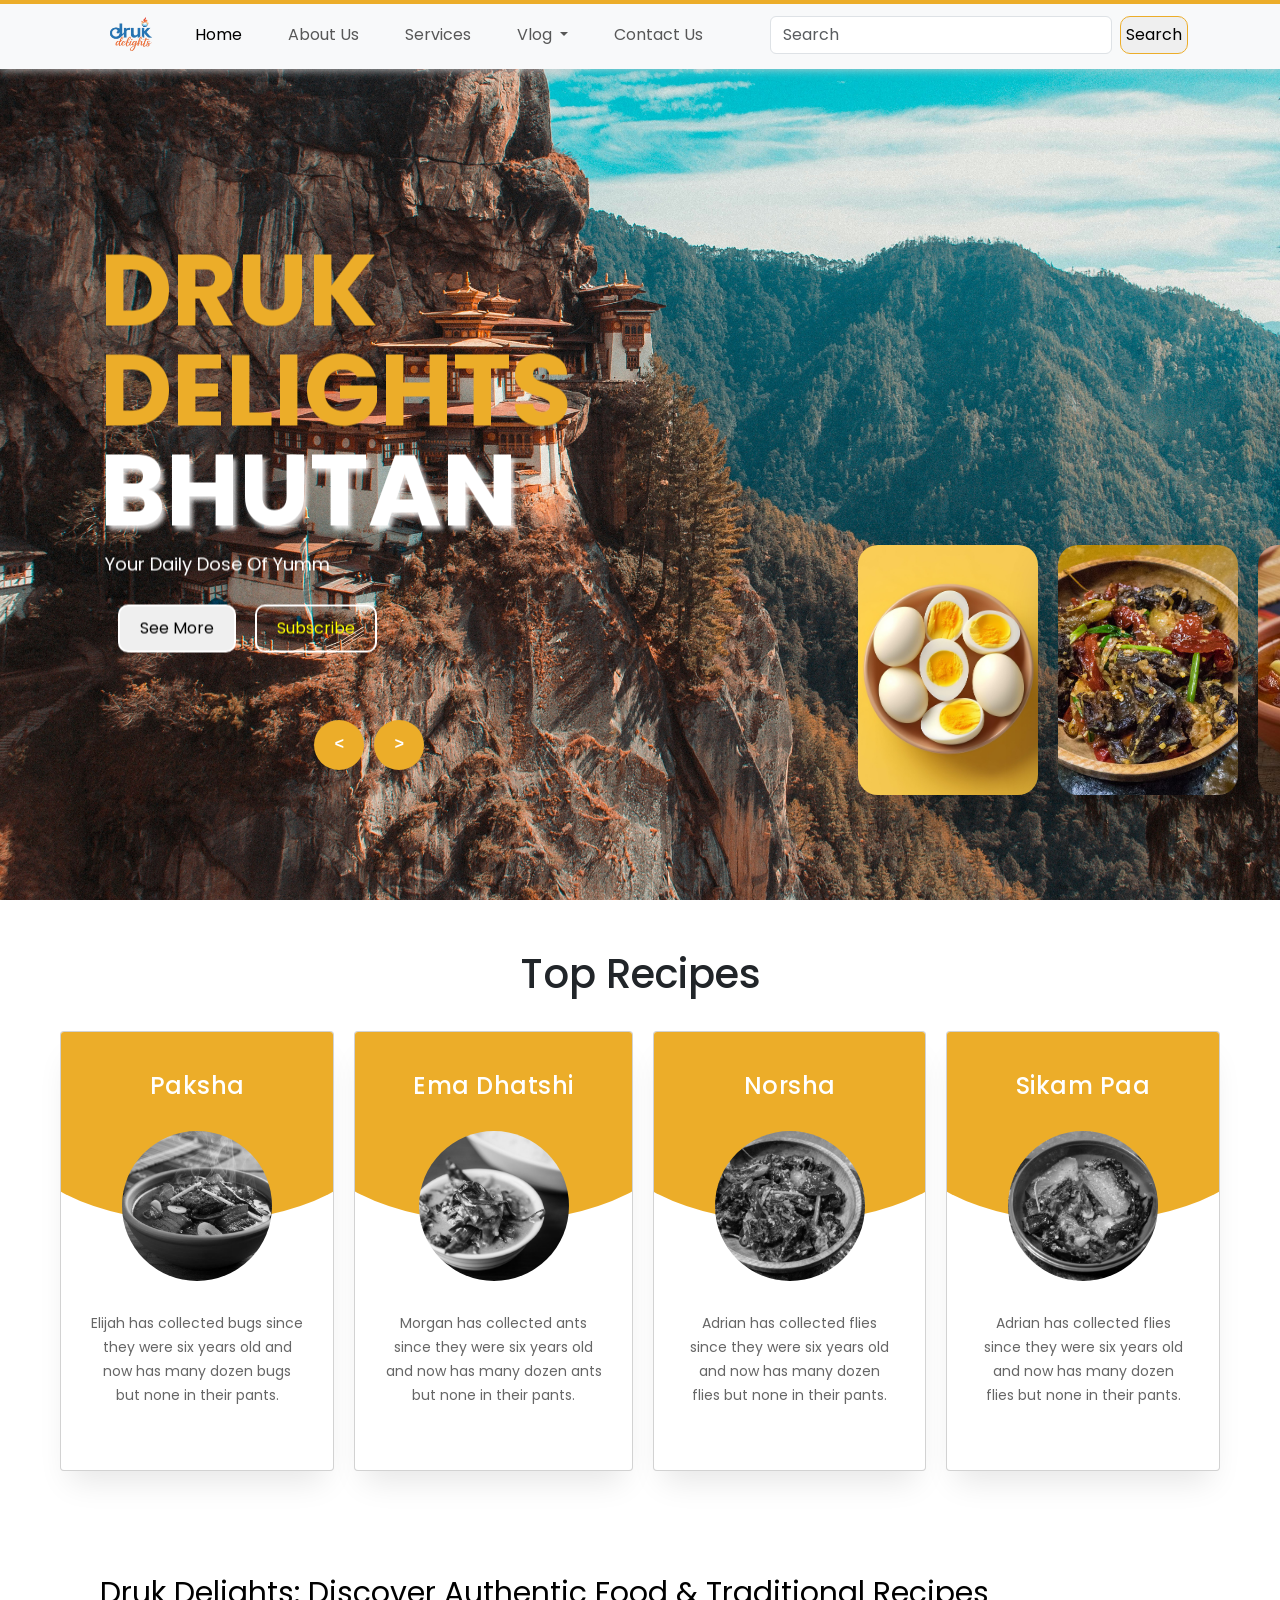
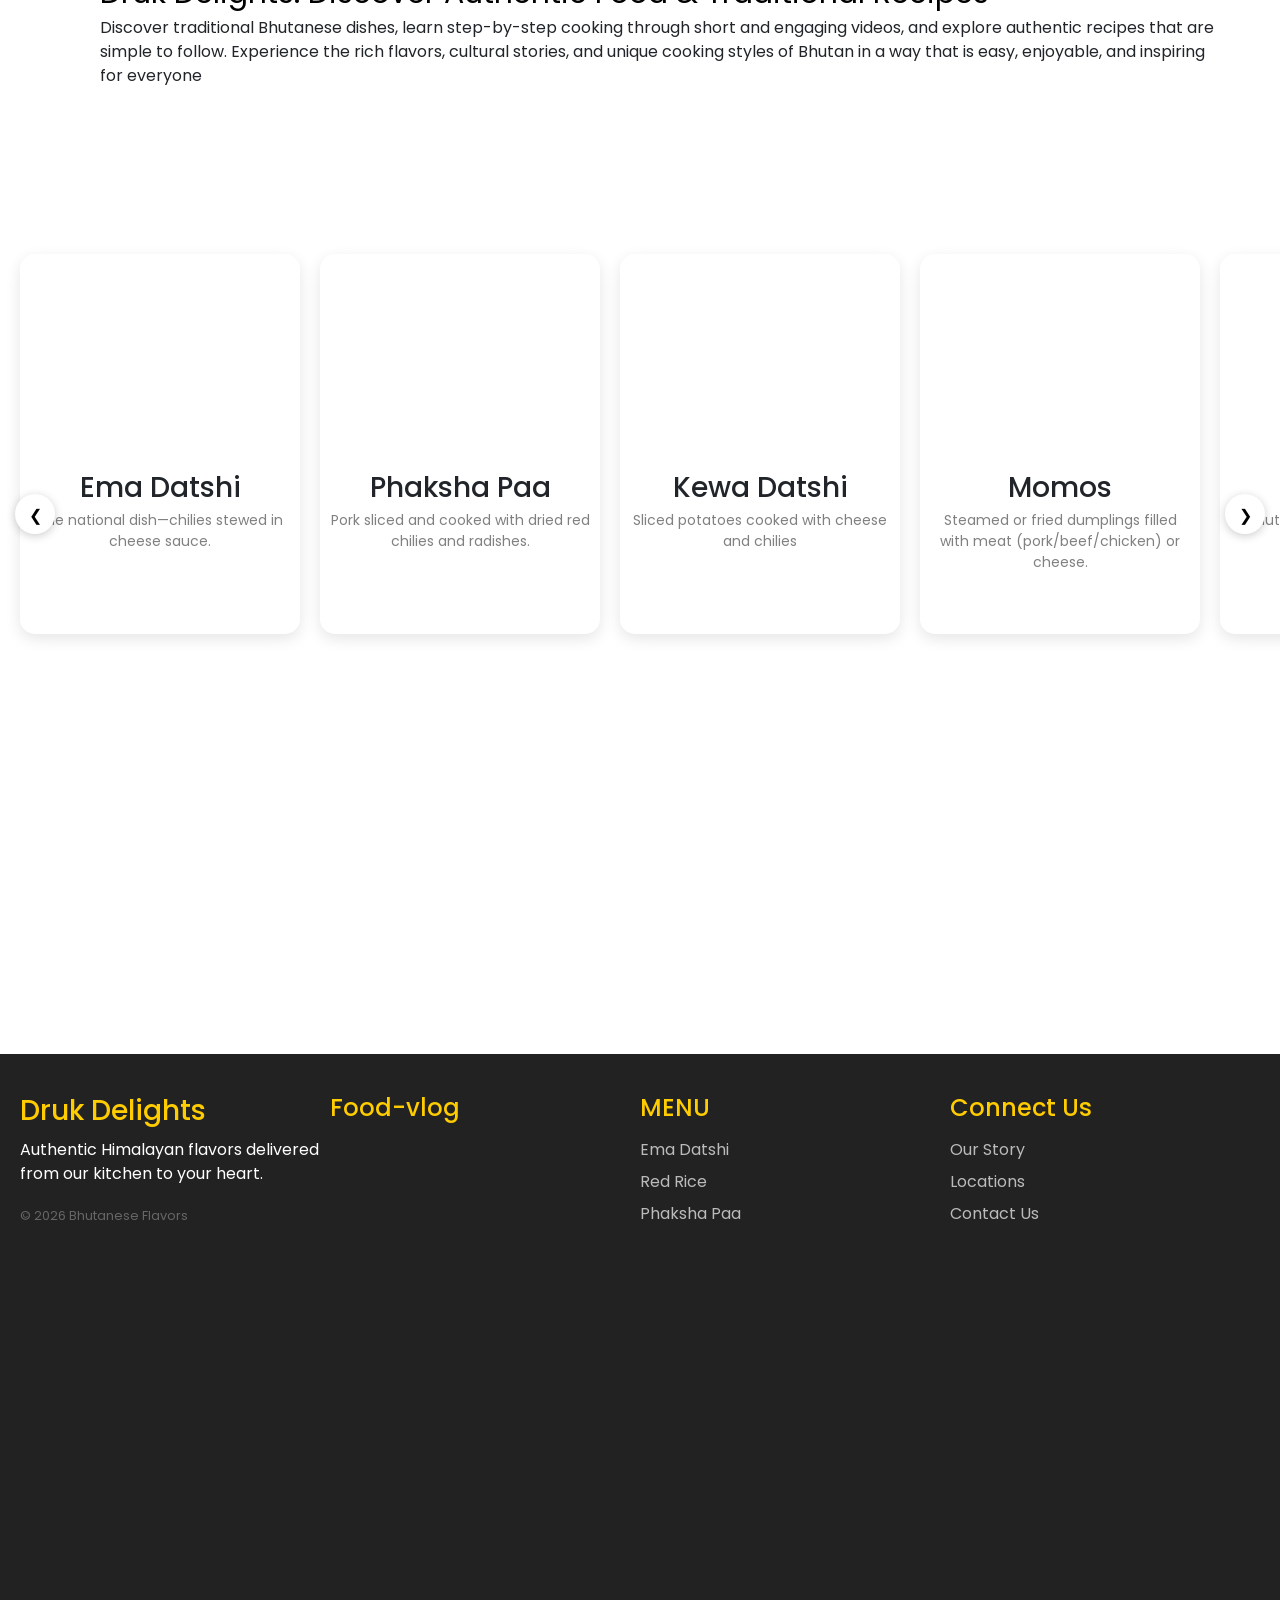
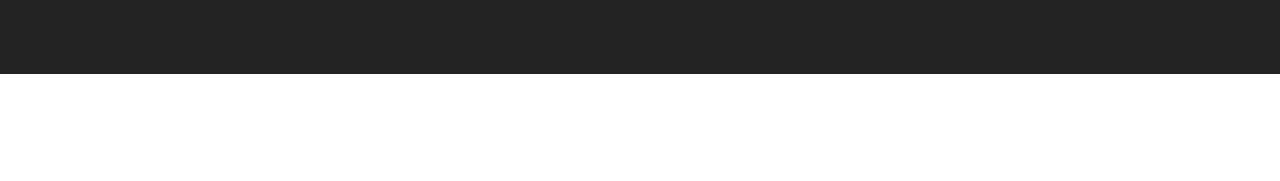
==== index.html @ 9120eb7c "Added required files to the project" ====
<!DOCTYPE html>
<html lang="en">
<head>
    <meta charset="UTF-8">
    <meta name="viewport" content="width=device-width, initial-scale=1.0">
    <title>Druk Delights</title>
    <!-- Fav icon -->
     <link rel="icon" type="image/x-icon" href="img/group_4_logo.png">
     <!-- Bootstraps -->
      <link href="https://cdn.jsdelivr.net/npm/bootstrap@5.3.2/dist/css/bootstrap.min.css" rel="stylesheet" integrity="sha384-T3c6CoIi6uLrA9TneNEoa7RxnatzjcDSCmG1MXxSR1GAsXEV/Dwwykc2MPK8M2HN" crossorigin="anonymous">
     
    <!-- css link -->
    <link rel="stylesheet" href="CSS/style.css">


</head>
<body>
    <!-- header -->
     <div class="top-line"></div>
    <nav class="navbar navbar-expand-lg bg-body-tertiary" style="position: fixed; z-index: 1000; width: 100%; box-shadow: 0 0 10px lightgray; padding-left: 80px; padding-right: 80px;">
        <div class="container-fluid">
             <img src="img/group_4_logo.png" alt="Logo" style="width: 80px;">
            <button class="navbar-toggler" type="button" data-bs-toggle="collapse" data-bs-target="#navbarSupportedContent" aria-controls="navbarSupportedContent" aria-expanded="false" aria-label="Toggle navigation">
            <span class="navbar-toggler-icon"></span>
            </button>
            <div class="collapse navbar-collapse" id="navbarSupportedContent">
            <ul class="navbar-nav me-auto mb-2 mb-lg-0">
                <li class="nav-item">
                <a class="nav-link active" aria-current="page" href="#" class="active">Home</a>
                </li>
                <li class="nav-item">
                <a class="nav-link" href="about.html">About Us</a>
                </li>
                <li class="nav-item">
                <a class="nav-link" href="services.html" class="active">Services</a>
                </li>
                <li class="nav-item dropdown">
                <a class="nav-link dropdown-toggle" href="#" role="button" data-bs-toggle="dropdown" aria-expanded="false">
                    Vlog
                </a>
                <ul class="dropdown-menu">
                    <li><a class="dropdown-item" href="vlog.html">Vlog</a></li>
                    <li><a class="dropdown-item" href="content.html">Contents</a></li>
                    <li><hr class="dropdown-divider"></li>
                    <li><a class="dropdown-item" href="game.html">Games</a></li>
                </ul>
                </li>
                <li class="nav-item">
                <a class="nav-link" href="contact.html" class="active">Contact Us</a>
                </li>
                <!-- <li class="nav-item">
                <a class="nav-link disabled" aria-disabled="true">Disabled</a>
                </li> -->
            </ul>
            <form class="d-flex" role="search">
                <input class="form-control me-2" type="search" placeholder="Search" aria-label="Search"/>
                <button type="submit">Search</button>
            </form>
            </div>
        </div>
    </nav>
    <!-- header -->


    
    <!-- Hero section -->
    <div class="carousel" style="position: relative; overflow: hidden;">

        <div class="list">

            <div class="item" style="background-image: url(img/Ema_Dhatshi.jpg);">
                <div class="content">
                    <div class="title">Druk Delights</div>
                    <div class="name">Ema Dhatshi</div>
                    <div class="des">Lorem ipsum dolor sit amet consectetur, adipisicing elit. Officiis culpa similique consequuntur, reprehenderit dicta repudiandae.</div>
                    <div class="btn">
                        <button>See More</button>
                        <button>Subscribe</button>
                    </div>
                </div>
            </div>

            <div class="item" style="background-image: url(img/Bhutan.jpg);">
                
                <div class="content">
                    <div class="title">Druk Delights</div>
                    <div class="name">Bhutan</div>
                    <div class="des">Your Daily Dose Of Yumm</div>
                    <div class="btn">
                        <button>See More</button>
                        <button>Subscribe</button>
                    </div>
                </div>

            </div>

            <div class="item" style="background-image: url(img/egg.jpg);">

                <div class="content">
                    <div class="title">Druk Delights</div>
                    <div class="name">Egg</div>
                    <div class="des">Lorem ipsum dolor sit amet consectetur, adipisicing elit. Officiis culpa similique consequuntur, reprehenderit dicta repudiandae.</div>
                    <div class="btn">
                        <button>See More</button>
                        <button>Subscribe</button>
                    </div>
                </div>

            </div>

            <div class="item" style="background-image: url(img/Norsha.jpg);">
                
                <div class="content">
                    <div class="title">Druk Delights</div>
                    <div class="name">Norsha</div>
                    <div class="des">Lorem ipsum dolor sit amet consectetur, adipisicing elit. Officiis culpa similique consequuntur, reprehenderit dicta repudiandae.</div>
                    <div class="btn">
                        <button>See More</button>
                        <button>Subscribe</button>
                    </div>
                </div>

            </div>

            <div class="item" style="background-image: url(img/Phaksha.jpg);">
                
                <div class="content">
                    <div class="title">Druk Delights</div>
                    <div class="name">Phaksha</div>
                    <div class="des">Lorem ipsum dolor sit amet consectetur, adipisicing elit. Officiis culpa similique consequuntur, reprehenderit dicta repudiandae.</div>
                    <div class="btn">
                        <button>See More</button>
                        <button>Subscribe</button>
                    </div>
                </div>

            </div>

            <div class="item" style="background-image: url(img/sikam.jpg);">
                
                <div class="content">
                    <div class="title">Druk Delights</div>
                    <div class="name">Sikam Paa</div>
                    <div class="des">Lorem ipsum dolor sit amet consectetur, adipisicing elit. Officiis culpa similique consequuntur, reprehenderit dicta repudiandae.</div>
                    <div class="btn">
                        <button>See More</button>
                        <button>Subscribe</button>
                    </div>
                </div>

            </div>

        </div>

        <!--next prev button-->
        <div class="arrows">
            <button class="prev"><</button>
            <button class="next">></button>
        </div>


        <!-- time running -->
        <div class="timeRunning"></div>

    </div>

    <!-- Top recipes -->
    <div class="homeBelowHeroSec">
        <h1 style="padding-bottom: 25px ;">Top Recipes</h1>

        <div class="cards">

        <div class="card" data-aos="fade-right" data-aos-duration="1200" data-aos-easing="ease-in-out">
            <article>
            <h2>Paksha</h2>
            <div class="pic"><img src="img/Phaksha.jpg"></div>

            <div class="desc">Elijah has collected bugs since they were six years old and now has many dozen bugs but none in their pants.</div>

            </article>
            <div class="actions">
            

            </div>
        </div>
        <div class="card" data-aos="fade-right" data-aos-duration="1200" data-aos-easing="ease-in-out">
            <article>
            <h2>Ema Dhatshi</h2>
            <div class="pic"><img src="img/Ema_Dhatshi.jpg"></div>

            <div class="desc">Morgan has collected ants since they were six years old and now has many dozen ants but none in their pants.</div>

            </article>
            <div class="actions">
            

            </div>
        </div>
        <div class="card" data-aos="fade-left" data-aos-duration="1200" data-aos-easing="ease-in-out">
            <article>
            <h2>Norsha</h2>
            <div class="pic"><img src="img/Norsha.jpg"></div>

            <div class="desc">Adrian has collected flies since they were six years old and now has many dozen flies but none in their pants.</div>

            </article>
            <div class="actions">
            
            

            </div>
        </div>
        <div class="card" data-aos="fade-left" data-aos-duration="1200" data-aos-easing="ease-in-out">
            <article>
            <h2>Sikam Paa</h2>
            <div class="pic"><img src="img/sikam.jpg"></div>

            <div class="desc">Adrian has collected flies since they were six years old and now has many dozen flies but none in their pants.</div>

            </article>
            <div class="actions">
            

            </div>
        </div>
        </div>  
    </div>
    <!-- top recipes end -->

    <div class="mainContainer">
            <div class="imageContainer">
                <img src="https://i.pinimg.com/736x/d6/49/fa/d649fa08ce1b68d3773ffd2be5f847e6.jpg" alt="">
            </div>
            <div class="textContainer">
                <a href="content.html">Druk Delights: Discover Authentic Food & Traditional Recipes</a>
                <p>Discover traditional Bhutanese dishes, learn step-by-step cooking through short and engaging videos, and explore authentic recipes that are simple to follow. Experience the rich flavors, cultural stories, and unique cooking styles of Bhutan in a way that is easy, enjoyable, and inspiring for everyone</p>
            </div>
    </div>


    <section class="recipe-section">
        <!-- <h2 class="section-title">Watch Bhutanese Recipes</h2> -->
        <div class="carousel-container">
            <button class="nav left" onclick="slideLeft()">❮</button>
            <div class="carousel" id="carousel">

                <!-- CARD 1 -->
                <div class="cardForcara">
                    <video src="vid/Ema Datshi.mp4" muted loop></video>
                    <h3>Ema Datshi</h3>
                    <p>The national dish—chilies stewed in cheese sauce.</p>
                </div>

                <!-- CARD 2 -->
                <div class="cardForcara">
                    <video src="vid/Phaksha Paa2.mp4" muted loop></video>
                    <h3>Phaksha Paa</h3>
                    <p>Pork sliced and cooked with dried red chilies and radishes.</p>
                </div>

                <!-- CARD 3 -->
                <div class="cardForcara">
                    <video src="vid/Kewa Datshi2.mp4" muted loop></video>
                    <h3>Kewa Datshi</h3>
                    <p>Sliced potatoes cooked with cheese and chilies</p>
                </div>

                <!-- CARD 4 -->
                <div class="cardForcara">
                    <video src="vid/Momo2.mp4" muted loop></video>
                    <h3>Momos</h3>
                    <p>Steamed or fried dumplings filled with meat (pork/beef/chicken) or cheese.</p>
                </div>


                <!-- CARD 5 -->
                <div class="cardForcara">
                    <video src="vid/Red Rice.mp4" muted loop></video>
                    <h3>Red Rice</h3>
                    <p>A nutty-flavored, highly nutritious staple rice.</p>
                </div>

                <!-- CARD 6 -->
                <div class="cardForcara">
                    <video src="vid/Honesty.mp4" muted loop></video>
                    <h3>Hoentay</h3>
                    <p>Buckwheat dumplings from Haa Valley filled with turnip greens, spinach, and cheese.
</p>
                </div>

                <!-- CARD 7 -->
                <div class="cardForcara">
                    <video src="vid/Shakam Paa  Datshi.mp4" muted loop></video>
                    <h3>Shakam Paa/Datshi</h3>
                    <p>Dried beef cooked with chilies or with cheese.</p>
                </div>

                <!-- CARDS 8 -->
                <div class="cardForcara">
                    <video src="vid/Sikam Paa2.mp4" muted loop></video>
                    <h3>Sikam Paa</h3>
                    <p> Sun-dried, fatty pork belly cooked with dried chilies</p>
                </div>

                <!-- CARD 9 -->
                <div class="cardForcara">
                    <video src="vid/Ezay.mp4" muted loop></video>
                    <h3>Ezay</h3>
                    <p>A fiery condiment/salad made of chili, onions, and cheese.</p>
                </div>

                <!-- CARD 10 -->
                <div class="cardForcara">
                    <video src="vid/Jaju Soup.mp4" muted loop></video>
                    <h3>Jaju Soup</h3>
                    <p> A traditional, creamy milk-and-butter soup with leafy greens like spinach.
</p>
                </div>

                <!-- CARD 11 -->
                <div class="cardForcara">
                    <video src="vid/Thuep.mp4" muted loop></video>
                    <h3>Thuep</h3>
                    <p>A hearty porridge made of rice or flat noodles, traditionally with beef.</p>
                </div>

                <!-- CARDS 12 -->
                <div class="cardForcara">
                    <video src="vid/Suja.mp4" muted loop></video>
                    <h3>Suja</h3>
                    <p>  Butter tea, a traditional, salty drink served with meals.</p>
                </div>



            </div>
            <button class="nav right" onclick="slideRight()">❯</button>
        </div>
    </section>

    <!--footer -->
    <footer class="footer">
  <div class="footer-container">
    
    <div class="footer-col">
      <h3 class="footer-logo">Druk Delights</h3>
      <p>Authentic Himalayan flavors delivered from our kitchen to your heart.</p>
      <p class="copyright">© 2026 Bhutanese Flavors</p>
    </div>


    <div class="footer-col">
      <h4>Food-vlog</h4>
      <ul>
      <video></video>
      </ul>
    </div>  

    <div class="footer-col">
      <h4>MENU</h4>
      <ul>
        <li><a href="#">Ema Datshi</a></li>
        <li><a href="#">Red Rice</a></li>
        <li><a href="#">Phaksha Paa</a></li>
      </ul>
    </div>
    
    <div class="footer-col">
      <h4>Connect Us</h4>
      <ul>
        <li><a href="#">Our Story</a></li>
        <li><a href="#">Locations</a></li>
        <li><a href="#">Contact Us</a></li>
      </ul>
    </div>
    <iframe src="https://www.google.com/maps/embed?pb=!1m18!1m12!1m3!1d3546.844193877005!2d91.51233037523693!3d27.25541547644456!2m3!1f0!2f0!3f0!3m2!1i1024!2i768!4f13.1!3m3!1m2!1s0x375c0b58198471bf%3A0x476c279e0beaddf6!2z4L2h4L284L2T4LyL4L2V4L204L2C4LyL4L2j4LyL4L2T4L2E4LyL4L2g4L2B4L284L2R4LyL4L2C4L2T4L2Y4LyL4L2C4L6y4L204LyL4L2Q4L2E4LyL4LyNIFlvbnBodWxhIERvbWVzdGljIEFpcnBvcnQ!5e0!3m2!1sen!2sbt!4v1773482329534!5m2!1sen!2sbt" width="600" height="450" style="border:0;" allowfullscreen="" loading="lazy" referrerpolicy="no-referrer-when-downgrade"></iframe>
  </div>
  
</footer>



    <!-- End of vid container -->
    <!-- Bootstraps -->
     <script src="https://cdn.jsdelivr.net/npm/bootstrap@5.3.8/dist/js/bootstrap.bundle.min.js" integrity="sha384-FKyoEForCGlyvwx9Hj09JcYn3nv7wiPVlz7YYwJrWVcXK/BmnVDxM+D2scQbITxI" crossorigin="anonymous"></script>

     <!-- js link -->
    <script src="JS/app.js"></script>
</body>
</html>
---- CSS/style.css ----
@import url('https://fonts.googleapis.com/css2?family=Poppins:ital,wght@0,100;0,200;0,300;0,400;0,500;0,600;0,700;0,800;0,900;1,100;1,200;1,300;1,400;1,500;1,600;1,700;1,800;1,900&display=swap');
@import url("https://fonts.googleapis.com/css2?family=Poppins:wght@300;400;500;600;700&display=swap");

html {
    scroll-behavior: smooth;
}
*{
    margin: 0;
    padding: 0;
    box-sizing: border-box;
    font-family: 'Poppins', sans-serif;
}
/* top line */
.top-line {
  height: 5px;
  position: fixed;
  top: 0;
  border-radius: 100px;
  z-index: 2000;
  background: linear-gradient(to right, #ecad29, red);
  width: 100%;
  scale: 0 1;
  animation: top-line linear;
  animation-timeline: scroll();
  transform-origin: left;
}

@keyframes top-line {
  to {
    scale: 1 1;
  }
}
.container-fluid {
    width: 100%;
}
/* top line */


/* header */

.collapse ul.navbar-nav li {
    margin: 0 15px;
}
.collapse ul.navbar-nav li:hover {
    border-bottom: 3px solid #ecad29;
}
.d-flex button {
    border: 1px solid #ecad29;
    padding: 5px;
    border-radius: 10px;
}
.d-flex button:hover {
    color: white;
    background: #ecad29;
}
/* header */

/* carousel */

.carousel{
    width: 100%;
    height: 100vh;
    /* margin-top: -50 px; */
    overflow: hidden;
    position: relative;
}

.carousel .list .item{
    width: 180px;
    height: 250px;
    position: absolute;
    top: 80%;
    transform: translateY(-70%);
    left: 70%;
    border-radius: 20px;
    box-shadow: 0 25px 50px rgba(0, 0, 0, 0.3);
    background-position: 50% 50%;
    background-size: cover;
    z-index: 100;
    transition: 1s;
}

.carousel .list .item:nth-child(1),
.carousel .list .item:nth-child(2){
    top: 0;
    left: 0;
    transform: translate(0, 0);
    border-radius: 0;
    width: 100%;
    height: 100%;
}

.carousel .list .item:nth-child(3){
    left: 67%;
}

.carousel .list .item:nth-child(4){
    left: calc(67% + 200px);
}

.carousel .list .item:nth-child(5){
    left: calc(67% + 400px);
}

.carousel .list .item:nth-child(6){
    left: calc(67% + 600px);
}

.carousel .list .item:nth-child(n+7){
    left: calc(67% + 800px);
    opacity: 0;
}





.list .item .content{
    position: absolute;
    top: 50%;
    left: 100px;
    transform: translateY(-50%);
    width: 400px;
    text-align: left;
    color: #fff;
    display: none;
}

.list .item:nth-child(2) .content{
    display: block;
}

.content .title{
    font-size: 100px;
    text-transform: uppercase;
    color: #ecad29;
    font-weight: bold;
    line-height: 1;

    opacity: 0;
    animation: animate 1s ease-in-out 0.3s 1 forwards;
}

.content .name{
    font-size: 100px;
    text-transform: uppercase;
    font-weight: bold;
    line-height: 1;
    text-shadow: 3px 4px 4px rgba(255, 255, 255, 0.8);

    opacity: 0;
    animation: animate 1s ease-in-out 0.6s 1 forwards;
}

.content .des{
    margin-top: 10px;
    margin-bottom: 20px;
    font-size: 18px;
    margin-left: 5px;

    opacity: 0;
    animation: animate 1s ease-in-out 0.9s 1 forwards;
}

.content .btn{
    margin-left: 5px;
    opacity: 0;
    animation: animate 1s ease-in-out 1.2s 1 forwards;
}

.content .btn button{
    padding: 10px 20px;
    border: none;
    cursor: pointer;
    font-size: 16px;
    border: 2px solid #fff;
    border-radius: 10px;
}

.content .btn button:nth-child(1){
    margin-right: 15px;
}

.content .btn button:nth-child(2){
    background: transparent;
    color: yellow;
    border: 2px solid #fff;
    transition: 0.3s;
}

.content .btn button:nth-child(2):hover{
    background-color: #ecad29;
    color: #fff;
    border-color: #ecad29;
}


@keyframes animate {
    
    from{
        opacity: 0;
        transform: translate(0, 100px);
        filter: blur(33px);
    }

    to{
        opacity: 1;
        transform: translate(0);
        filter: blur(0);
    }
}

/* Carousel */






/* next prev arrows */

.arrows{
    position: absolute;
    top: 80%;
    right: 52%;
    z-index: 100;
    width: 300px;
    max-width: 30%;
    display: flex;
    gap: 10px;
    align-items: center;
}

.arrows button{
    width: 50px;
    height: 50px;
    border-radius: 50%;
    background-color: #ecad29;
    color: #fff;
    border: none;
    outline: none;
    font-size: 16px;
    font-family: monospace;
    font-weight: bold;
    transition: .5s;
    cursor: pointer;
}

.arrows button:hover{
    background: #fff;
    color: #000;
}


/* time running */
.carousel .timeRunning{
    position: absolute;
    z-index: 2000;
    width: 0%;
    height: 4px;
    background-color: #ecad29;
    left: 0;
    top: 0px;
    animation: runningTime 7s linear 1 forwards;
}

@keyframes runningTime {
    
    from{width: 0%;}
    to{width: 100%;}

}


/* Responsive Design */

@media screen and (max-width: 999px){
    
    /* header{
        padding-left: 50px;
    } */
    .carousel {
        height: 50vh;
    }
    .list .item .content{
        left: 50px;
    }

    .content .title, .content .name{
        font-size: 70px;
    }

    .content .des{
        font-size: 16px;
    }

}

@media screen and (max-width: 690px){
    header nav a{
        font-size: 14px;
        margin-right: 0;
    }

    .list .item .content{
        top: 40%;
    }

    .content .title, .content .name{
        font-size: 45px;
    }

    .content .btn #btn1{
        padding: 10px 15px;
        font-size: 14px;
    }
}


/* Top recipes */
.homeBelowHeroSec {
    padding: 50px;
    width: 100%;
}
.homeBelowHeroSec h1 {
    text-align: center;
}
.cards{
width:100%;
display:flex;
justify-content:center;
align-items:center;
}

.card{
height:440px;
background:#fff;
border-radius:4px;
box-shadow:0 20px 30px -10px rgba(0,0,0,0.1);
max-width:300px;
min-width:260px;
overflow:hidden;
display:flex;
justify-content:space-between;
align-items:center;
flex-direction:column;
position:relative;
transition:.4s;
margin:0 10px;
}

/* CARD GRADIENT */

.card:before{
height:190px;
width:calc(100% + 100px);
content:"";
position:absolute;
background-image:linear-gradient(to top,#ecad29 0%,#ecad29 100%);
border-radius:4px 4px 100% 100%;
transition:.4s;
top:0;
}


/* ARTICLE */

.card article{
z-index:1;
display:flex;
align-items:center;
flex-direction:column;
text-align:center;
}

.card article h2{
color:#fff;
margin:0;
padding:40px 20px 10px;
font-weight:500;
font-size:24px;
letter-spacing:.5px;
}

.card article .desc{
padding:10px 30px;
font-size:14px;
line-height:24px;
color:#666;
height:90px;
transition:.4s;
}

/* PROFILE IMAGE */

.card article .pic{
width:150px;
height:150px;
overflow:hidden;
border-radius:50%;
margin:20px 0;
box-shadow:0 0 0 0 rgba(255,255,255,.3);
transition:.6s;
}

.card article .pic img{
width:100%;
height: 100%;
object-fit: cover;
filter:grayscale(100%);
}

/* ACTION BUTTONS */

.actions{
width:100%;
display:flex;
justify-content:space-between;
background:#fff;
z-index:1;
}



/* CARD HOVER */

.card:hover{
transform:translateY(-10px);
box-shadow:0 5px 10px -5px rgba(0,0,0,.3);
}

.card:hover:before{
height:100%;
border-radius:4px;
}

.card:hover .desc{
color:#fff;
}

.card:hover .pic{
box-shadow:0 0 0 8px rgba(255,255,255,.3);
}

.card:hover .pic img{
filter:grayscale(0%);
}

/* End of top recipes */


.mainContainer {
    padding: 50px;
    display: flex;
    justify-content: center;
    align-items: center;
    gap: 50px;
}
.imageContainer img {
    border-radius: 20px;
}
.textContainer a {
    text-decoration: none;
    color: #000; 
    font-size: 30px;  
}


/* below  */
.section-title{
    text-align: center;
    margin: 30px;
    font-size: 28px;
}

.carousel-container{
    position: relative;
}

.carousel{
    display: flex;
    overflow-x: auto;
    scroll-behavior: smooth;
    gap: 20px;
    padding: 20px;
}

.carousel::-webkit-scrollbar{
    display: none;
}

.cardForcara{
    position: relative;
    top: 80px;
    min-width: 280px;
    height: 380px;
    background: white;
    border-radius: 15px;
    overflow: hidden;
    box-shadow: 0 5px 15px rgba(0,0,0,0.1);
    text-align: center;
} 

.cardForcara video{
    width: 100%;
    height: 200px;
    object-fit: cover;
}

.cardForcara h3{
    margin: 10px 0 5px;
}

.cardForcara p{
    font-size: 14px;
    color: gray;
    padding: 0 10px 10px;
}

/* Buttons */
.nav {
    width: 40px;
    height: 40px;
    position: absolute;
    z-index: 3000;
    top: 40%;
    transform: translateY(-50%);
    background: white;
    border: none;
    font-size: 16x;
    cursor: pointer;
    padding: 10px;
    border-radius: 50%;
    box-shadow: 0 2px 10px rgba(0,0,0,0.2);
    display: flex;
    justify-content: center;
    align-items: center;
}

.left{
    left: 15px;
}

.right{
    right: 15px;
}





/* footer */
.footer {
  background-color: #222;
  color: #fff;
  padding: 40px 20px;
  font-family: sans-serif;
}

.footer-container {
    height: 60vh;
    width: 100%;
  margin: 0 auto;
  display: flex;
  justify-content: space-between;
  flex-wrap: wrap; 
}

/* Columns */
.footer-col {
  flex: 1;
  min-width: 200px;
  margin-bottom: 20px;
}

.footer-col h4 {
  color: #ffcc00; 
  margin-bottom: 15px;
}


.footer-col ul {
  list-style: none;
  padding: 0;
}

.footer-col ul li {
  margin-bottom: 8px;
}

.footer-col a {
  color: #bbb;
  text-decoration: none;
  transition: 0.3s;
}

.footer-col a:hover {
  color: #fff;
  padding-left: 5px; 
}

.footer-logo {
  color: #ffcc00;
  margin-bottom: 10px;
}

.copyright {
  font-size: 0.8rem;
  color: #666;
  margin-top: 20px;
}

@media (max-width: 768px) {
    .cards {
        flex-direction: column;
    }

    .card {
        margin-top: 20px;
        width: 100%;
    }

    .mainContainer {
        flex-direction: column;
        padding: 20px;
    }

    .imageContainer {
        width: 90%;
    }
    .imageContainer img {
        width: 100%;
    }
    .footer-container iframe {
        width: 80%;
        height: 200px;
        margin: 0 auto;
    }
}
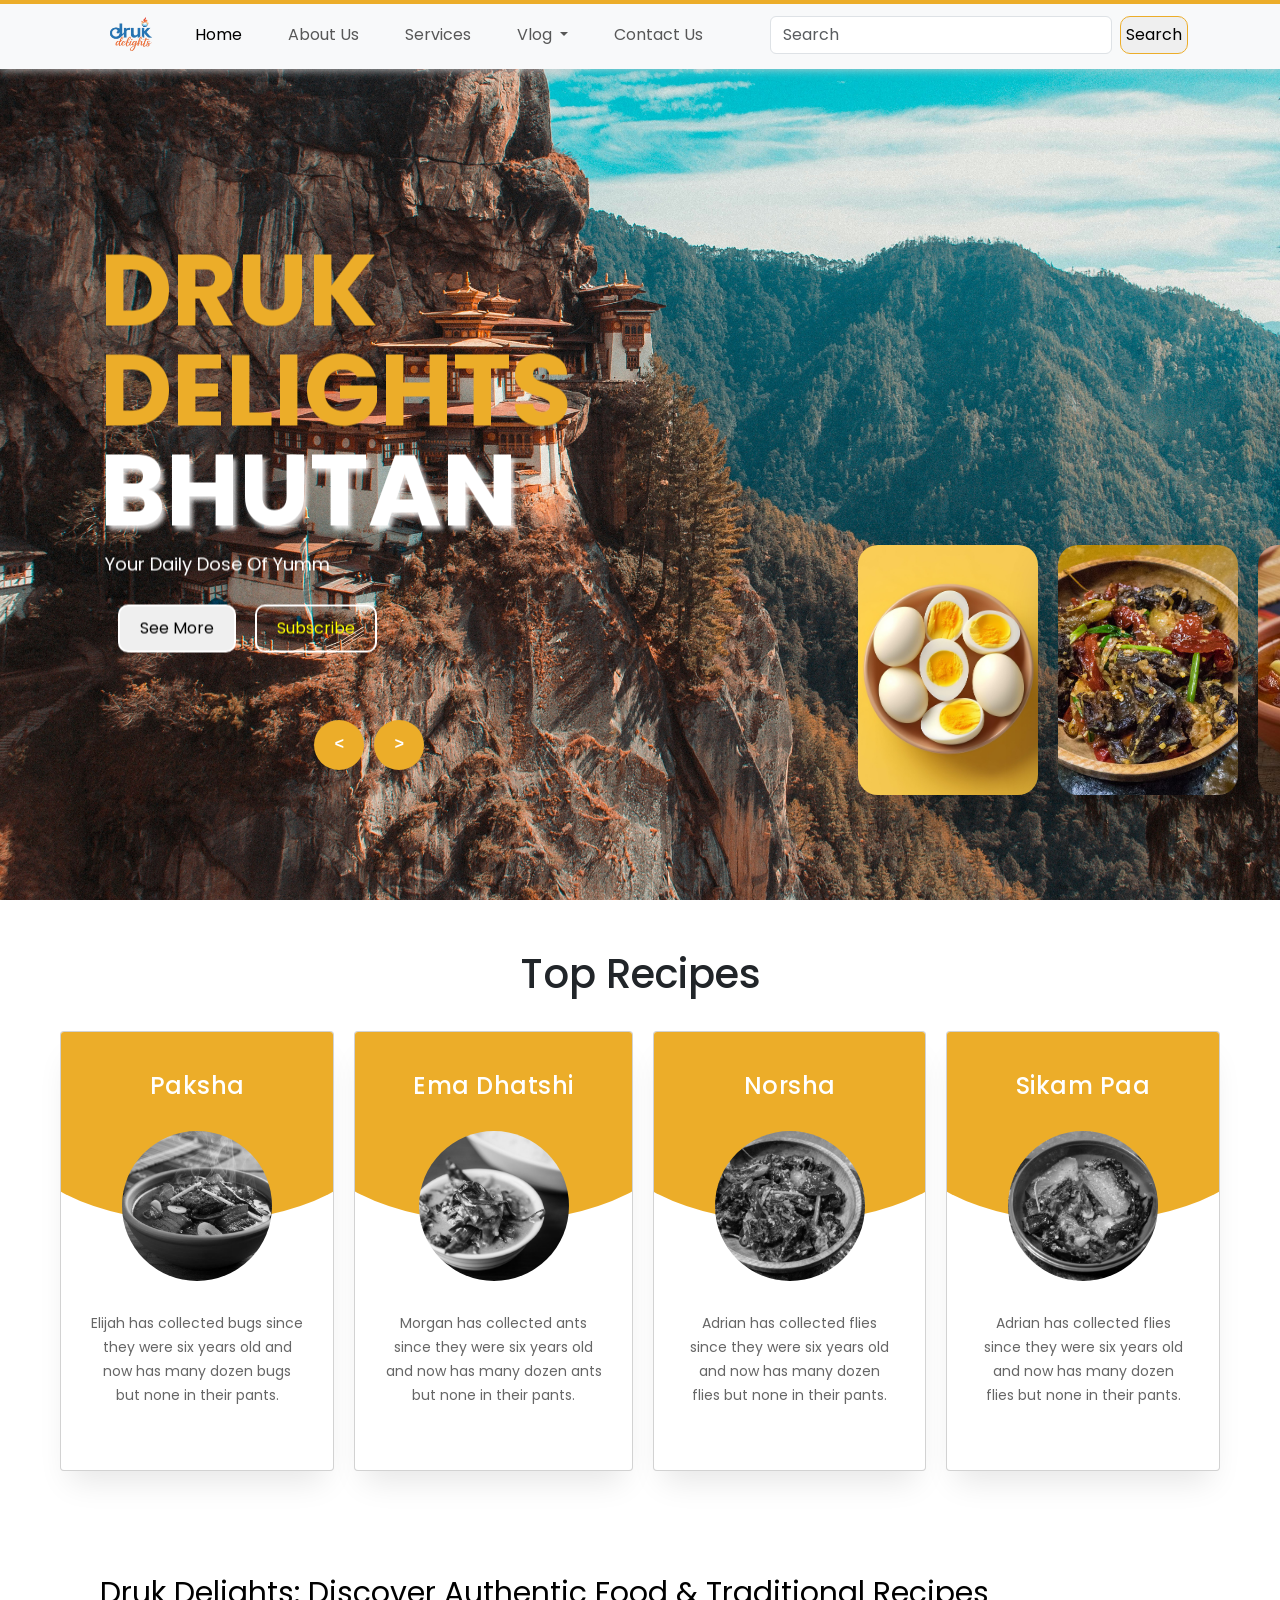
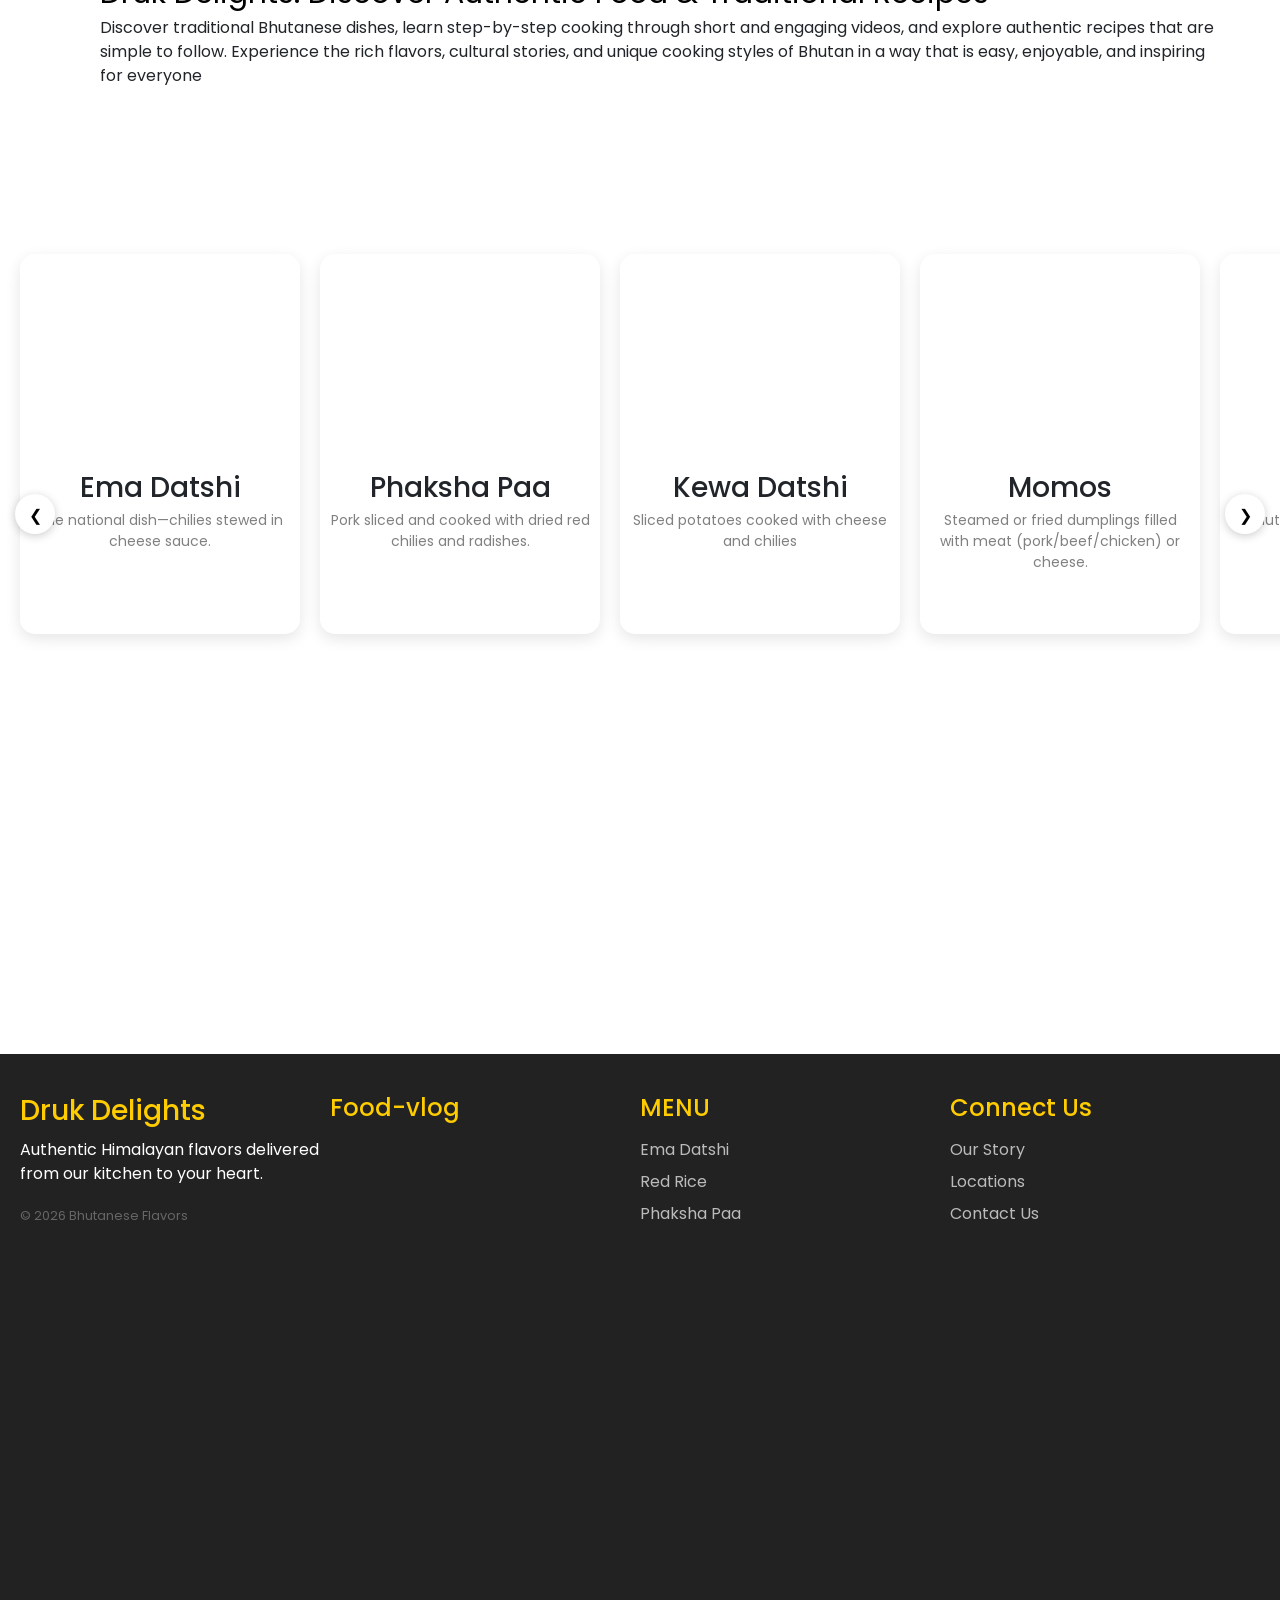
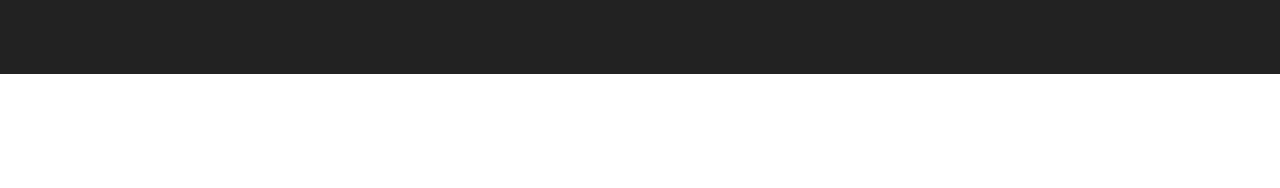
==== commit 9703664c: "Modified one" ====
--- a/index.html
+++ b/index.html
@@ -71,7 +71,7 @@
             <div class="item" style="background-image: url(img/Ema_Dhatshi.jpg);">
                 <div class="content">
                     <div class="title">Druk Delights</div>
-                    <div class="name">Ema Dhatshi</div>
+                    <div class="c">Ema Dhatshi</div>
                     <div class="des">Lorem ipsum dolor sit amet consectetur, adipisicing elit. Officiis culpa similique consequuntur, reprehenderit dicta repudiandae.</div>
                     <div class="btn">
                         <button>See More</button>
@@ -232,7 +232,7 @@
                 <img src="https://i.pinimg.com/736x/d6/49/fa/d649fa08ce1b68d3773ffd2be5f847e6.jpg" alt="">
             </div>
             <div class="textContainer">
-                <a href="content.html">Druk Delights: Discover Authentic Food & Traditional Recipes</a>
+                <a id="textT" href="content.html">Druk Delights: Discover Authentic Food & Traditional Recipes</a>
                 <p>Discover traditional Bhutanese dishes, learn step-by-step cooking through short and engaging videos, and explore authentic recipes that are simple to follow. Experience the rich flavors, cultural stories, and unique cooking styles of Bhutan in a way that is easy, enjoyable, and inspiring for everyone</p>
             </div>
     </div>
@@ -373,8 +373,11 @@
         <li><a href="#">Contact Us</a></li>
       </ul>
     </div>
-    <iframe src="https://www.google.com/maps/embed?pb=!1m18!1m12!1m3!1d3546.844193877005!2d91.51233037523693!3d27.25541547644456!2m3!1f0!2f0!3f0!3m2!1i1024!2i768!4f13.1!3m3!1m2!1s0x375c0b58198471bf%3A0x476c279e0beaddf6!2z4L2h4L284L2T4LyL4L2V4L204L2C4LyL4L2j4LyL4L2T4L2E4LyL4L2g4L2B4L284L2R4LyL4L2C4L2T4L2Y4LyL4L2C4L6y4L204LyL4L2Q4L2E4LyL4LyNIFlvbnBodWxhIERvbWVzdGljIEFpcnBvcnQ!5e0!3m2!1sen!2sbt!4v1773482329534!5m2!1sen!2sbt" width="600" height="450" style="border:0;" allowfullscreen="" loading="lazy" referrerpolicy="no-referrer-when-downgrade"></iframe>
-  </div>
+    <div class="map">
+        <iframe src="https://www.google.com/maps/embed?pb=!1m18!1m12!1m3!1d3546.844193877005!2d91.51233037523693!3d27.25541547644456!2m3!1f0!2f0!3f0!3m2!1i1024!2i768!4f13.1!3m3!1m2!1s0x375c0b58198471bf%3A0x476c279e0beaddf6!2z4L2h4L284L2T4LyL4L2V4L204L2C4LyL4L2j4LyL4L2T4L2E4LyL4L2g4L2B4L284L2R4LyL4L2C4L2T4L2Y4LyL4L2C4L6y4L204LyL4L2Q4L2E4LyL4LyNIFlvbnBodWxhIERvbWVzdGljIEFpcnBvcnQ!5e0!3m2!1sen!2sbt!4v1773482329534!5m2!1sen!2sbt" width="600" height="450" style="border:0;" allowfullscreen="" loading="lazy" referrerpolicy="no-referrer-when-downgrade"></iframe>
+    </div>
+</div>
+
   
 </footer>
 
--- a/CSS/style.css
+++ b/CSS/style.css
@@ -273,12 +273,51 @@
 
 
 /* Responsive Design */
-
-@media screen and (max-width: 999px){
-    
-    /* header{
-        padding-left: 50px;
-    } */
+/* Tablet eg. Ipad pro */
+@media (min-width: 1366px) {
+    .navba r .container-fluid ul li a{
+        font-size: 14px;
+    }
+    #carousel {
+        height: 50vh;
+    }
+    .cardForcara {
+        top: 70px;
+    }
+    .footer-container {
+        padding-top: 50px;
+    }
+    .footer {
+        height: auto;
+    }
+    div.footer-container {
+        height: 400px;
+    }
+    .footer-container iframe {
+        margin: 0 auto;
+        height: 300px;
+        width: 500px;
+    }
+}
+@media screen and (max-width: 1024px){
+    .navbar .container-fluid ul li {
+        width: 100px;
+        margin: 0;
+    }
+    .navbar .container-fluid ul li a{
+        font-size: 14px;
+    }
+    .collapse a {
+        font-size: 12px;
+    }
+    .cards {
+        flex-wrap: wrap; 
+        gap: 20px; 
+        width: 100px;
+    }
+    .card {
+        min-width:100px;
+    }
     .carousel {
         height: 50vh;
     }
@@ -293,10 +332,26 @@
     .content .des{
         font-size: 16px;
     }
-
-}
-
-@media screen and (max-width: 690px){
+    .mainContainer {
+        flex-direction: column;
+        text-align: center;
+    }
+    .recipe-section {
+        height: 50vh;
+    }
+    .cardForcara {
+        top: 40px;
+    }
+    .carousel-container nav {
+        top: 50%;
+    }
+    .footer-container .map  {
+        margin: 0 auto;
+    }
+}
+
+/* @media screen and (max-width: 690px){
+
     header nav a{
         font-size: 14px;
         margin-right: 0;
@@ -313,6 +368,71 @@
     .content .btn #btn1{
         padding: 10px 15px;
         font-size: 14px;
+    }
+} */
+@media screen and (max-width: 450px){
+    /* .navbar-toggler {
+        margin-left: 50px;
+    } */
+    .carousel {
+        height: 600px;
+     }
+    .item .content .title {
+        font-size: 30px;
+    }
+    .item .content .name {
+        font-size: 40px;
+    }
+    .item .content .btn button{
+        padding: 5px;
+    }
+    .item .content .des {
+        width: 250px;
+    }
+    .carousel .list .item {
+        width: 115px;
+        height: 180px;
+        border-radius: 10px;
+    }
+    .container-fluid {
+        padding: 0;
+        width: 100%;
+        justify-content: space-between ;
+    }
+    .imageContainer {
+        width: 90%;
+    }
+    .imageContainer img {
+        width: 100%;
+    }
+    .textContainer #textT{
+        font-size: 18px;
+    }
+    .textContainer p {
+        display: none;
+    }
+    .carousel-container .cardForcara {
+        height: 320px;
+    }
+    .footer-container {
+        font-size: 18px;
+    }
+    .footer-container div.footer-col {
+        height: 50px;
+    }
+    .footer-container div.footer-col p:nth-child(2) {
+        display: none;
+    }
+    .footer-container div.footer-col ul {
+        display: flex;
+        gap: 20px;
+    }
+    .footer-container .map {
+        width: 400px;
+    }
+    .footer-container .map iframe {
+        width: 100%;
+        height: 200px;
     }
 }
 
@@ -610,7 +730,7 @@
   margin-top: 20px;
 }
 
-@media (max-width: 768px) {
+/* @media (max-width: 768px) {
     .cards {
         flex-direction: column;
     }
@@ -636,8 +756,8 @@
         height: 200px;
         margin: 0 auto;
     }
-}
-
-
-
-
+} */
+
+
+
+
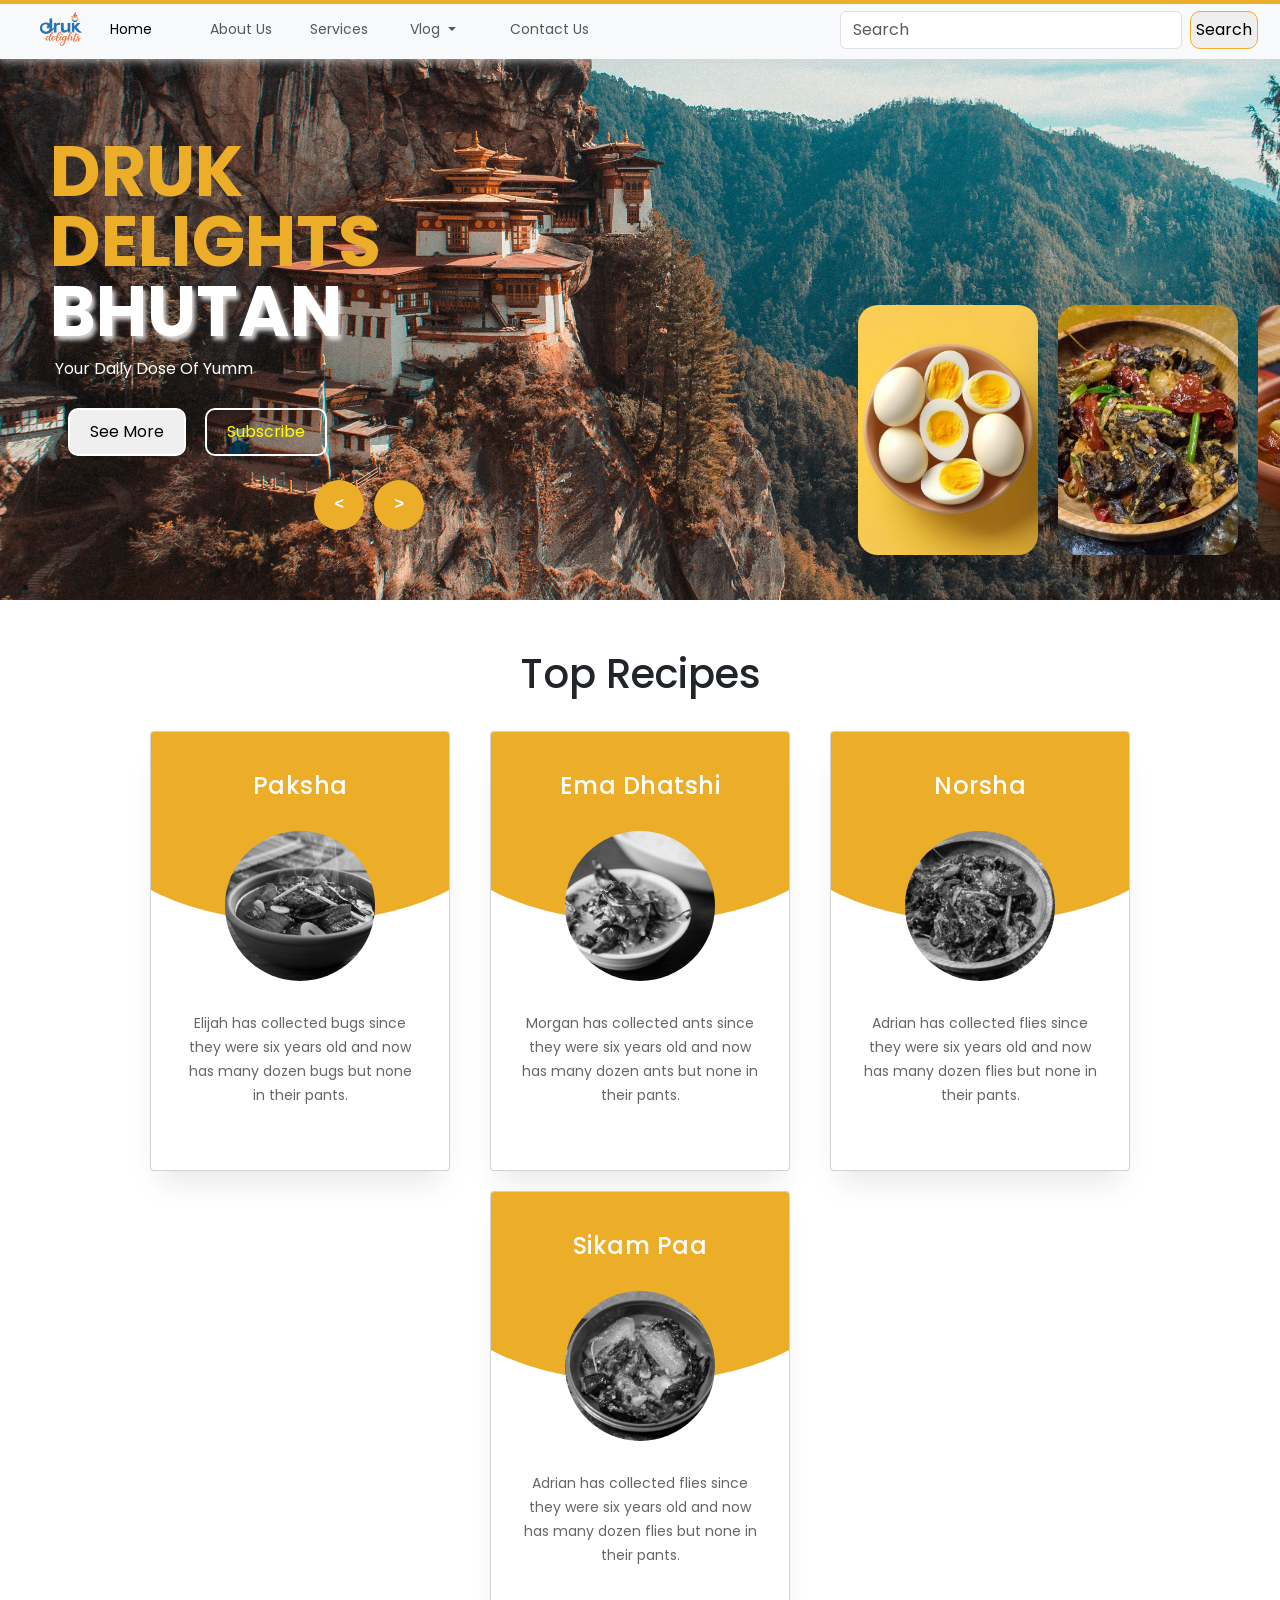
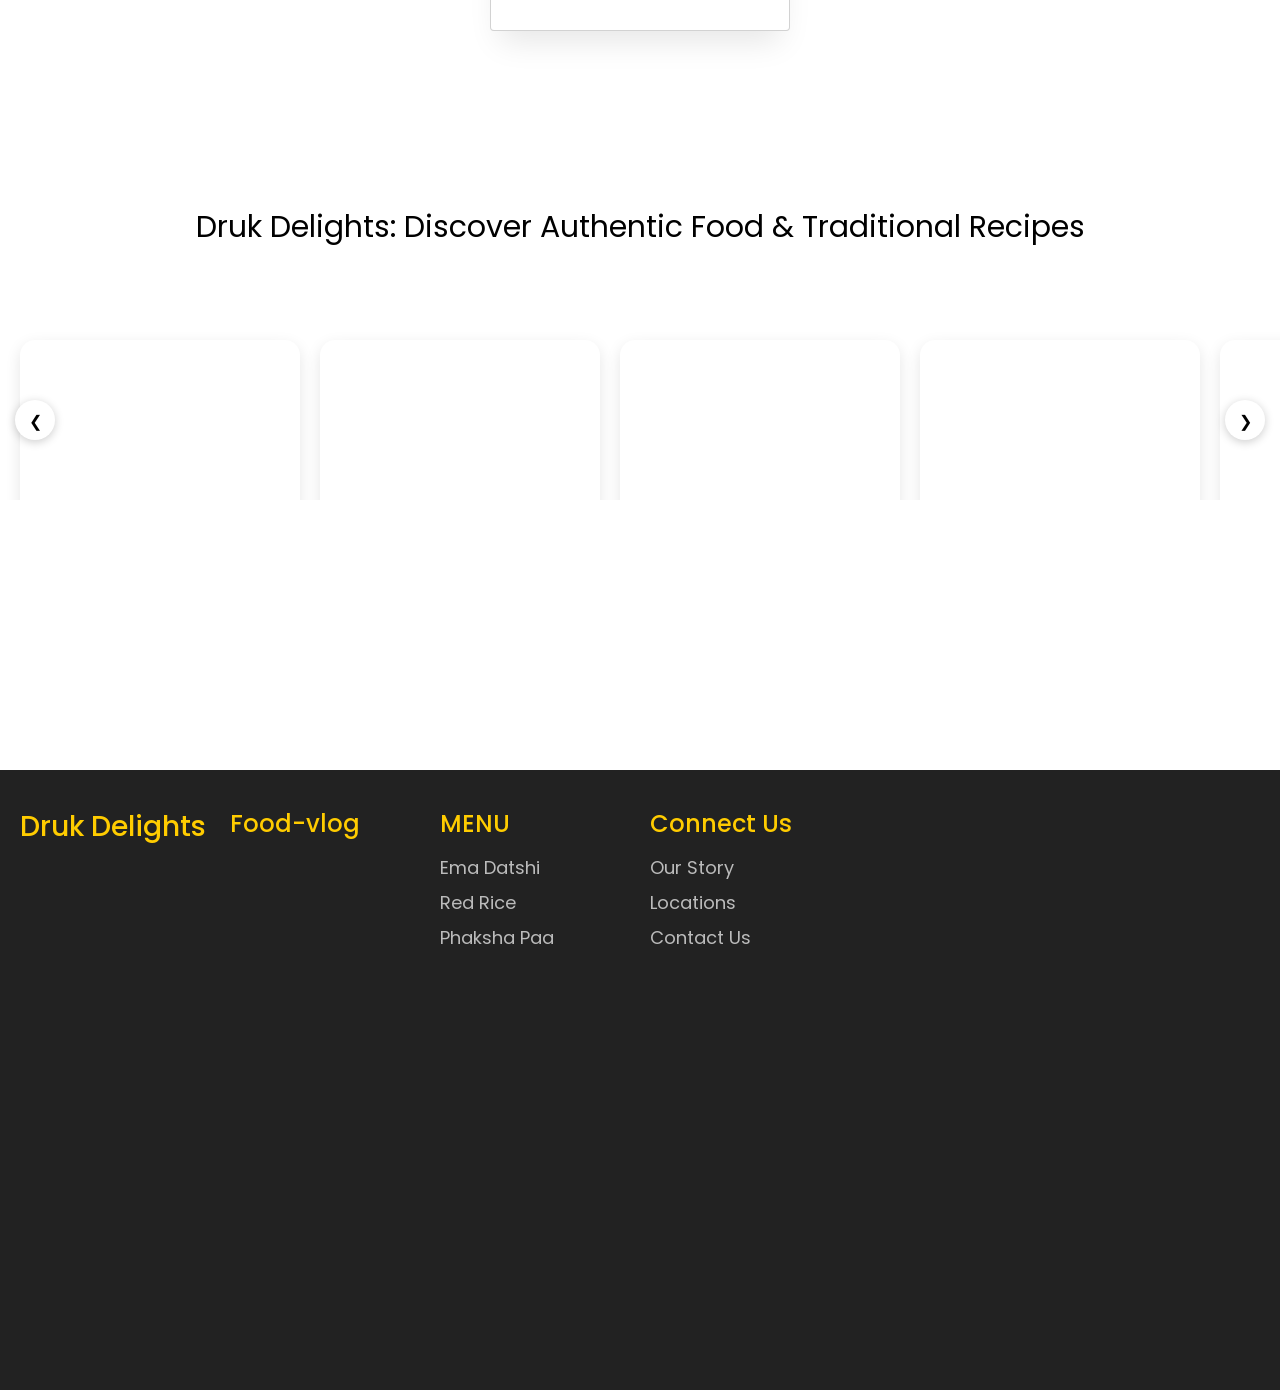
==== commit cc910c06: "Media quary" ====
--- a/index.html
+++ b/index.html
@@ -26,13 +26,13 @@
             <div class="collapse navbar-collapse" id="navbarSupportedContent">
             <ul class="navbar-nav me-auto mb-2 mb-lg-0">
                 <li class="nav-item">
-                <a class="nav-link active" aria-current="page" href="#" class="active">Home</a>
+                <a class="nav-link active" aria-current="page" href="#">Home</a>
                 </li>
                 <li class="nav-item">
                 <a class="nav-link" href="about.html">About Us</a>
                 </li>
                 <li class="nav-item">
-                <a class="nav-link" href="services.html" class="active">Services</a>
+                <a class="nav-link" href="services.html" >Services</a>
                 </li>
                 <li class="nav-item dropdown">
                 <a class="nav-link dropdown-toggle" href="#" role="button" data-bs-toggle="dropdown" aria-expanded="false">
@@ -378,7 +378,8 @@
     </div>
 </div>
 
-  
+
+
 </footer>
 
 
--- a/CSS/style.css
+++ b/CSS/style.css
@@ -35,7 +35,6 @@
 }
 /* top line */
 
-
 /* header */
 
 .collapse ul.navbar-nav li {
@@ -59,7 +58,7 @@
 
 .carousel{
     width: 100%;
-    height: 100vh;
+    height: 100vh !important;
     /* margin-top: -50 px; */
     overflow: hidden;
     position: relative;
@@ -80,8 +79,8 @@
     transition: 1s;
 }
 
-.carousel .list .item:nth-child(1),
-.carousel .list .item:nth-child(2){
+div.carousel .list .item:nth-child(1),
+div.carousel .list .item:nth-child(2){
     top: 0;
     left: 0;
     transform: translate(0, 0);
@@ -90,23 +89,23 @@
     height: 100%;
 }
 
-.carousel .list .item:nth-child(3){
+div.carousel .list .item:nth-child(3){
     left: 67%;
 }
 
-.carousel .list .item:nth-child(4){
+div.carousel .list .item:nth-child(4){
     left: calc(67% + 200px);
 }
 
-.carousel .list .item:nth-child(5){
+div.carousel .list .item:nth-child(5){
     left: calc(67% + 400px);
 }
 
-.carousel .list .item:nth-child(6){
+div.carousel .list .item:nth-child(6){
     left: calc(67% + 600px);
 }
 
-.carousel .list .item:nth-child(n+7){
+div.carousel .list .item:nth-child(n+7){
     left: calc(67% + 800px);
     opacity: 0;
 }
@@ -253,7 +252,7 @@
 
 
 /* time running */
-.carousel .timeRunning{
+div.carousel .timeRunning{
     position: absolute;
     z-index: 2000;
     width: 0%;
@@ -299,7 +298,7 @@
         width: 500px;
     }
 }
-@media screen and (max-width: 1024px){
+@media (min-width: 750px) , (max-width: 1024px) {
     .navbar .container-fluid ul li {
         width: 100px;
         margin: 0;
@@ -318,7 +317,7 @@
     .card {
         min-width:100px;
     }
-    .carousel {
+    div.carousel {
         height: 50vh;
     }
     .list .item .content{
@@ -348,32 +347,66 @@
     .footer-container .map  {
         margin: 0 auto;
     }
-}
-
-/* @media screen and (max-width: 690px){
-
-    header nav a{
-        font-size: 14px;
-        margin-right: 0;
-    }
-
-    .list .item .content{
-        top: 40%;
-    }
-
-    .content .title, .content .name{
-        font-size: 45px;
-    }
-
-    .content .btn #btn1{
-        padding: 10px 15px;
-        font-size: 14px;
-    }
-} */
-@media screen and (max-width: 450px){
-    /* .navbar-toggler {
-        margin-left: 50px;
-    } */
+    .footer-container .map iframe {
+        height: 200px;
+    }
+}
+
+
+@media (min-width: 600px),(max-width:750px) {
+     .navbar {
+        padding: 3px 10px !important;
+    }
+    .container-fluid {
+        justify-content: space-between !important;
+    }
+    .carousel {
+        height: 600px !important;
+    }
+    .recipe-section .carousel-container div#carousel {
+        top: 0;
+        height: 200px !important;
+    }
+    .recipe-section .carousel-container div#carousel .cardForcara h3,p{
+        display: none;
+    }
+    button.nav {
+        top: 120px;
+    }
+    footer {
+        margin-top: 20px;
+    }
+    .footer-container {
+        font-size: 18px;
+    }
+    .footer-container div.footer-col {
+        height: 50px;
+    }
+    .footer-container div.footer-col p:nth-child(2) {
+        display: none;
+    }
+    .footer-container div.footer-col ul {
+        /* display: flex;
+        gap: 20px; */
+    }
+    .footer-container .map {
+        position: relative;
+        top: 20px;
+        width: 400px;
+    }
+    .footer-container .map iframe {
+        width: 100%;
+        height: 100px;
+    }
+}
+
+@media (max-width: 480px) {
+    .navbar {
+        padding: 3px 10px !important;
+    }
+    .container-fluid {
+        justify-content: space-between !important;
+    }
     .carousel {
         height: 600px;
      }
@@ -385,13 +418,14 @@
     }
     .item .content .btn button{
         padding: 5px;
+        font-size: 13px;
     }
     .item .content .des {
         width: 250px;
     }
     .carousel .list .item {
-        width: 115px;
-        height: 180px;
+        width: 105px;
+        height: 150px;
         border-radius: 10px;
     }
     .container-fluid {
@@ -412,7 +446,8 @@
         display: none;
     }
     .carousel-container .cardForcara {
-        height: 320px;
+        top: 0px;
+        height: 310px;
     }
     .footer-container {
         font-size: 18px;
@@ -432,7 +467,7 @@
     }
     .footer-container .map iframe {
         width: 100%;
-        height: 200px;
+        height: 100px;
     }
 }
 
@@ -595,8 +630,8 @@
 
 .carousel-container{
     position: relative;
-}
-
+    height: 50vh;
+}
 .carousel{
     display: flex;
     overflow-x: auto;
@@ -611,9 +646,9 @@
 
 .cardForcara{
     position: relative;
-    top: 80px;
+    top: 20px;
     min-width: 280px;
-    height: 380px;
+    height: 300px;
     background: white;
     border-radius: 15px;
     overflow: hidden;
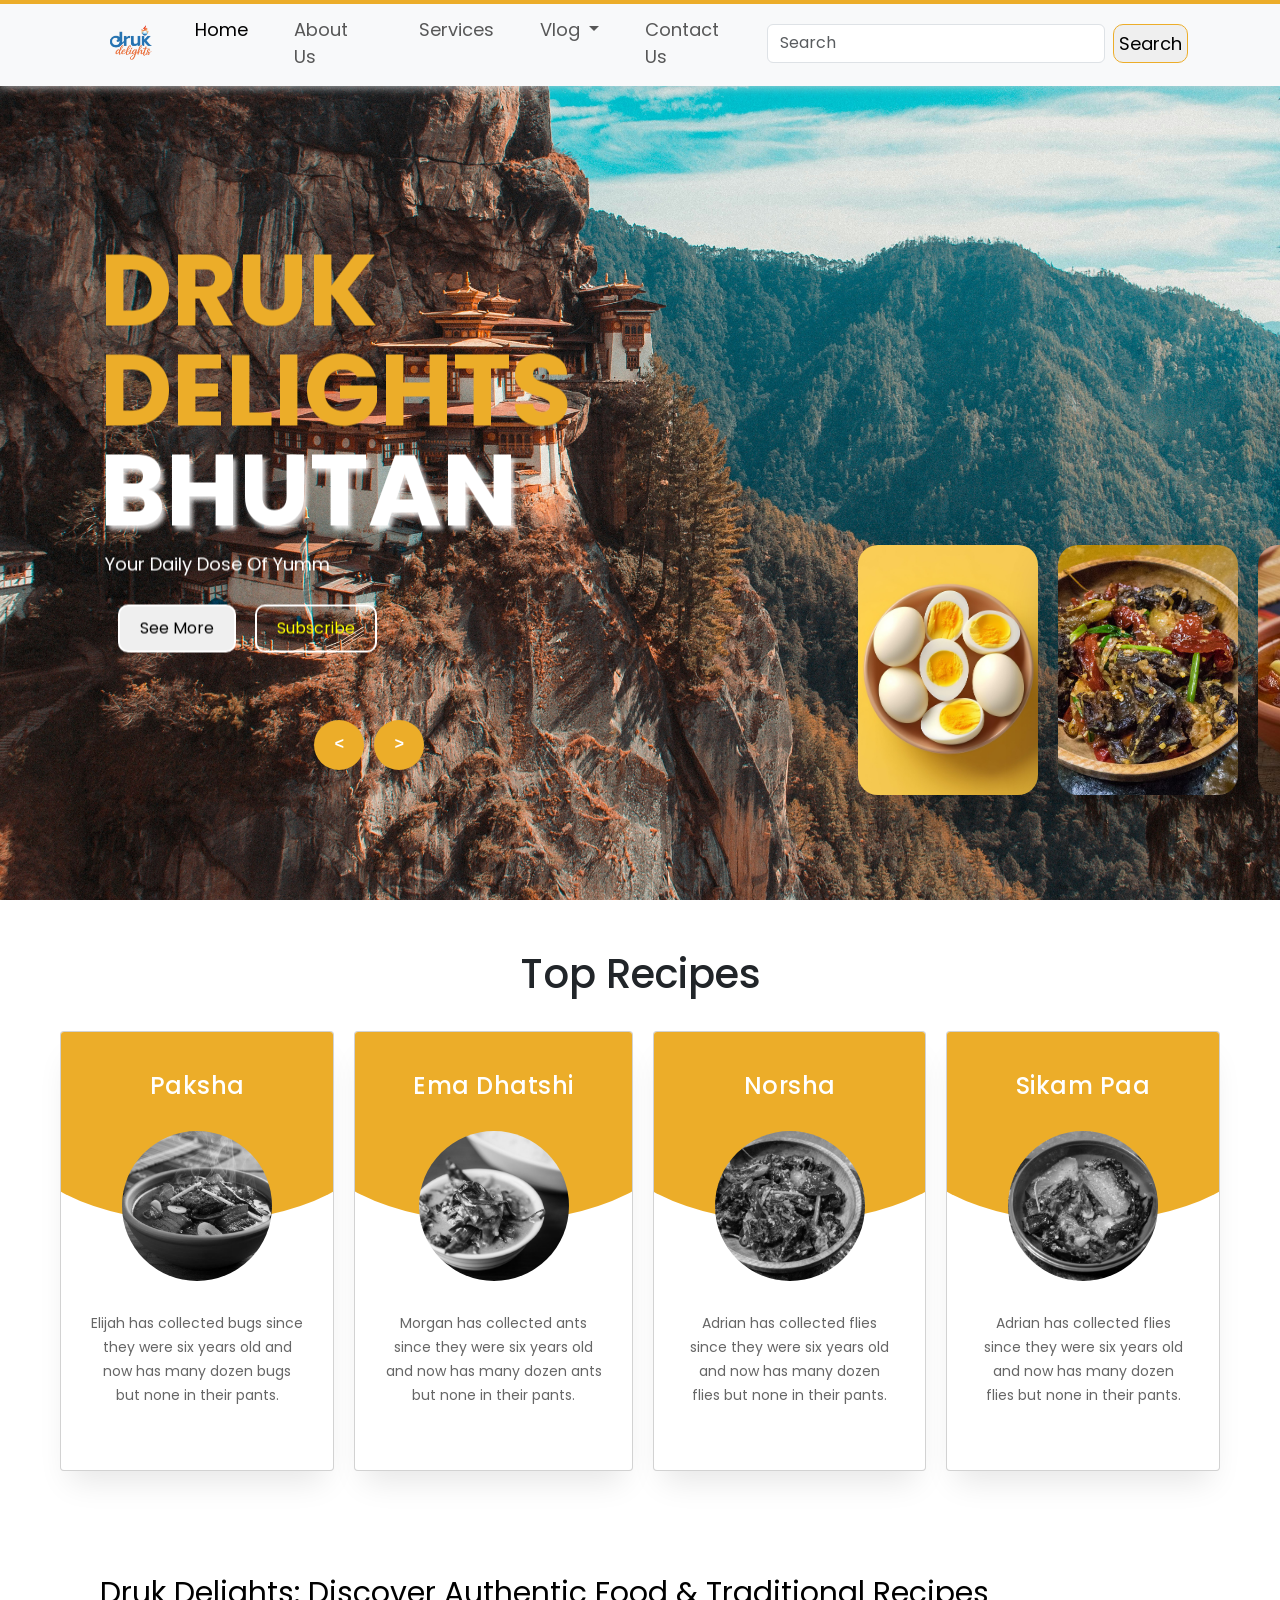
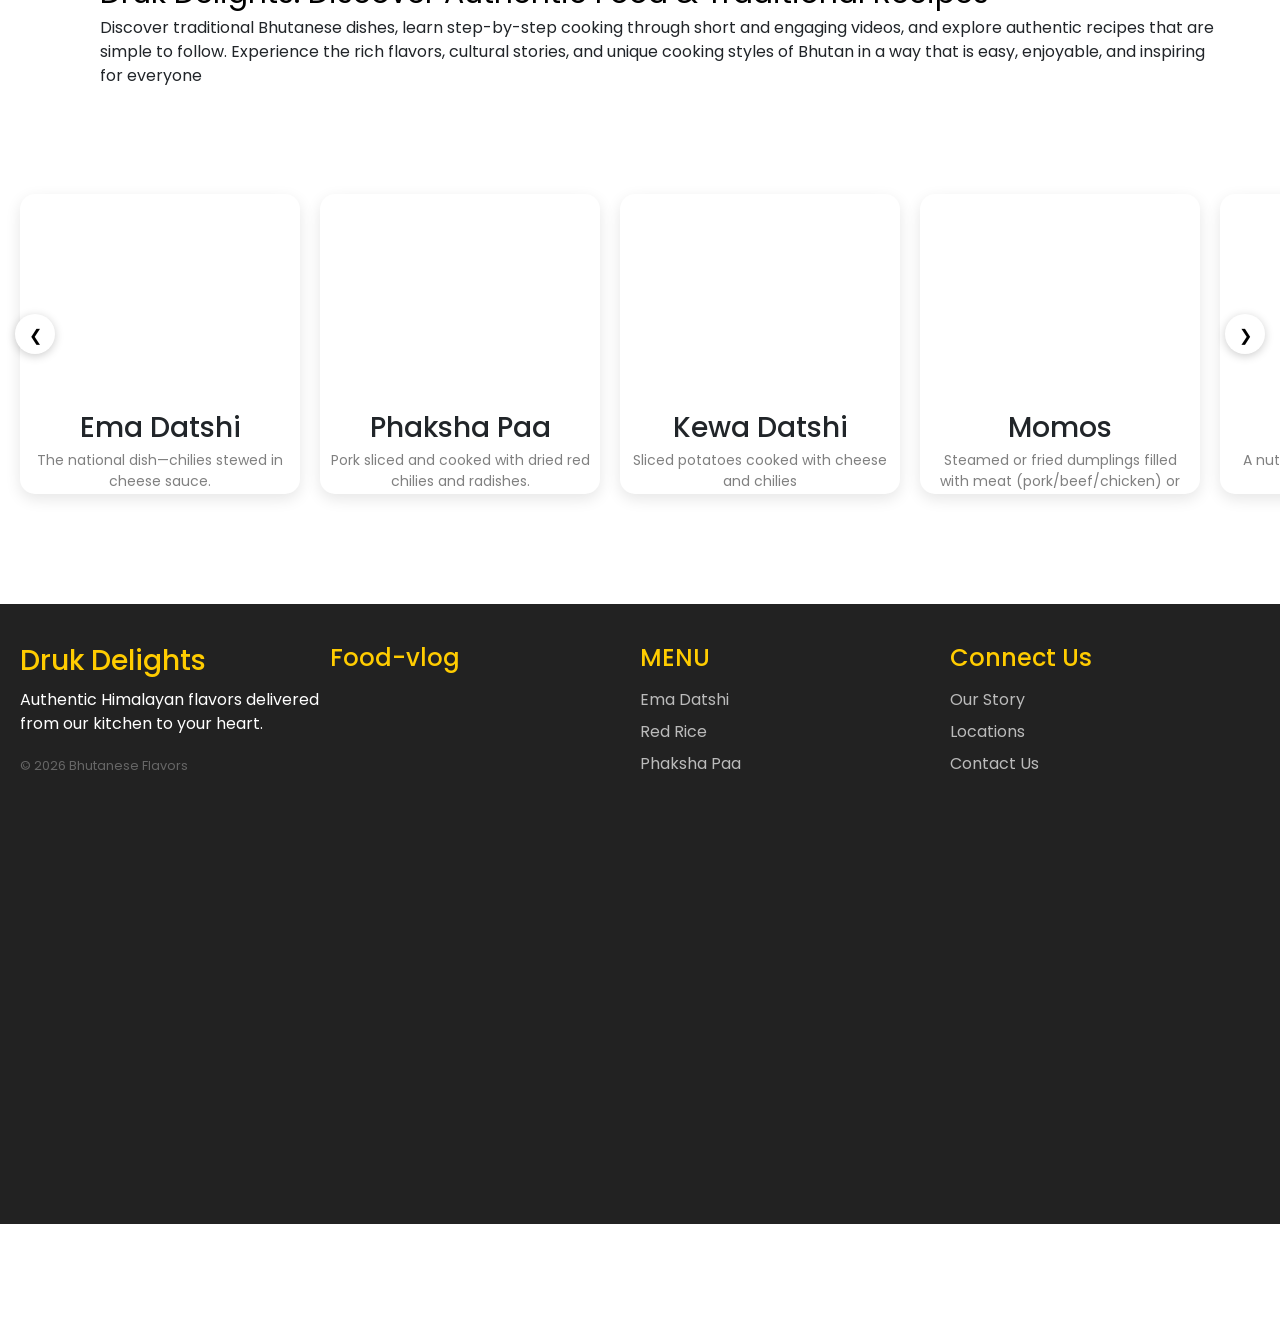
==== commit f6db626f: "modified" ====
--- a/index.html
+++ b/index.html
@@ -17,7 +17,7 @@
 <body>
     <!-- header -->
      <div class="top-line"></div>
-    <nav class="navbar navbar-expand-lg bg-body-tertiary" style="position: fixed; z-index: 1000; width: 100%; box-shadow: 0 0 10px lightgray; padding-left: 80px; padding-right: 80px;">
+    <nav class="navbar navbar-expand-lg bg-body-tertiary" style="position: fixed; z-index: 1000; width: 100%; box-shadow: 0 0 10px lightgray; padding-left: 80px; padding-right: 80px; font-size: 18px;">
         <div class="container-fluid">
              <img src="img/group_4_logo.png" alt="Logo" style="width: 80px;">
             <button class="navbar-toggler" type="button" data-bs-toggle="collapse" data-bs-target="#navbarSupportedContent" aria-controls="navbarSupportedContent" aria-expanded="false" aria-label="Toggle navigation">
@@ -170,7 +170,7 @@
 
         <div class="cards">
 
-        <div class="card" data-aos="fade-right" data-aos-duration="1200" data-aos-easing="ease-in-out">
+        <div class="card" >
             <article>
             <h2>Paksha</h2>
             <div class="pic"><img src="img/Phaksha.jpg"></div>
@@ -216,7 +216,6 @@
             <div class="pic"><img src="img/sikam.jpg"></div>
 
             <div class="desc">Adrian has collected flies since they were six years old and now has many dozen flies but none in their pants.</div>
-
             </article>
             <div class="actions">
             
@@ -241,8 +240,8 @@
     <section class="recipe-section">
         <!-- <h2 class="section-title">Watch Bhutanese Recipes</h2> -->
         <div class="carousel-container">
-            <button class="nav left" onclick="slideLeft()">❮</button>
-            <div class="carousel" id="carousel">
+            <button class="nav left" onclick="slideLeft()" data-aos="fade-left">❮</button>
+            <div class="carousel" id="carousel" data-aos="fade-left">
 
                 <!-- CARD 1 -->
                 <div class="cardForcara">
@@ -334,7 +333,7 @@
 
 
             </div>
-            <button class="nav right" onclick="slideRight()">❯</button>
+            <button class="nav right" onclick="slideRight()" data-aos="fade-left">❯</button>
         </div>
     </section>
 
@@ -388,6 +387,8 @@
     <!-- Bootstraps -->
      <script src="https://cdn.jsdelivr.net/npm/bootstrap@5.3.8/dist/js/bootstrap.bundle.min.js" integrity="sha384-FKyoEForCGlyvwx9Hj09JcYn3nv7wiPVlz7YYwJrWVcXK/BmnVDxM+D2scQbITxI" crossorigin="anonymous"></script>
 
+
+
      <!-- js link -->
     <script src="JS/app.js"></script>
 </body>
--- a/CSS/style.css
+++ b/CSS/style.css
@@ -298,7 +298,7 @@
         width: 500px;
     }
 }
-@media (min-width: 750px) , (max-width: 1024px) {
+@media  (max-width: 1024px) {
     .navbar .container-fluid ul li {
         width: 100px;
         margin: 0;
@@ -353,60 +353,15 @@
 }
 
 
-@media (min-width: 600px),(max-width:750px) {
-     .navbar {
-        padding: 3px 10px !important;
-    }
-    .container-fluid {
-        justify-content: space-between !important;
-    }
-    .carousel {
-        height: 600px !important;
-    }
-    .recipe-section .carousel-container div#carousel {
-        top: 0;
-        height: 200px !important;
-    }
-    .recipe-section .carousel-container div#carousel .cardForcara h3,p{
-        display: none;
-    }
-    button.nav {
-        top: 120px;
-    }
-    footer {
-        margin-top: 20px;
-    }
-    .footer-container {
-        font-size: 18px;
-    }
-    .footer-container div.footer-col {
-        height: 50px;
-    }
-    .footer-container div.footer-col p:nth-child(2) {
-        display: none;
-    }
-    .footer-container div.footer-col ul {
-        /* display: flex;
-        gap: 20px; */
-    }
-    .footer-container .map {
-        position: relative;
-        top: 20px;
-        width: 400px;
-    }
-    .footer-container .map iframe {
-        width: 100%;
-        height: 100px;
-    }
-}
+
 
 @media (max-width: 480px) {
     .navbar {
         padding: 3px 10px !important;
-    }
-    .container-fluid {
+  }
+  .container-fluid {
         justify-content: space-between !important;
-    }
+  }
     .carousel {
         height: 600px;
      }
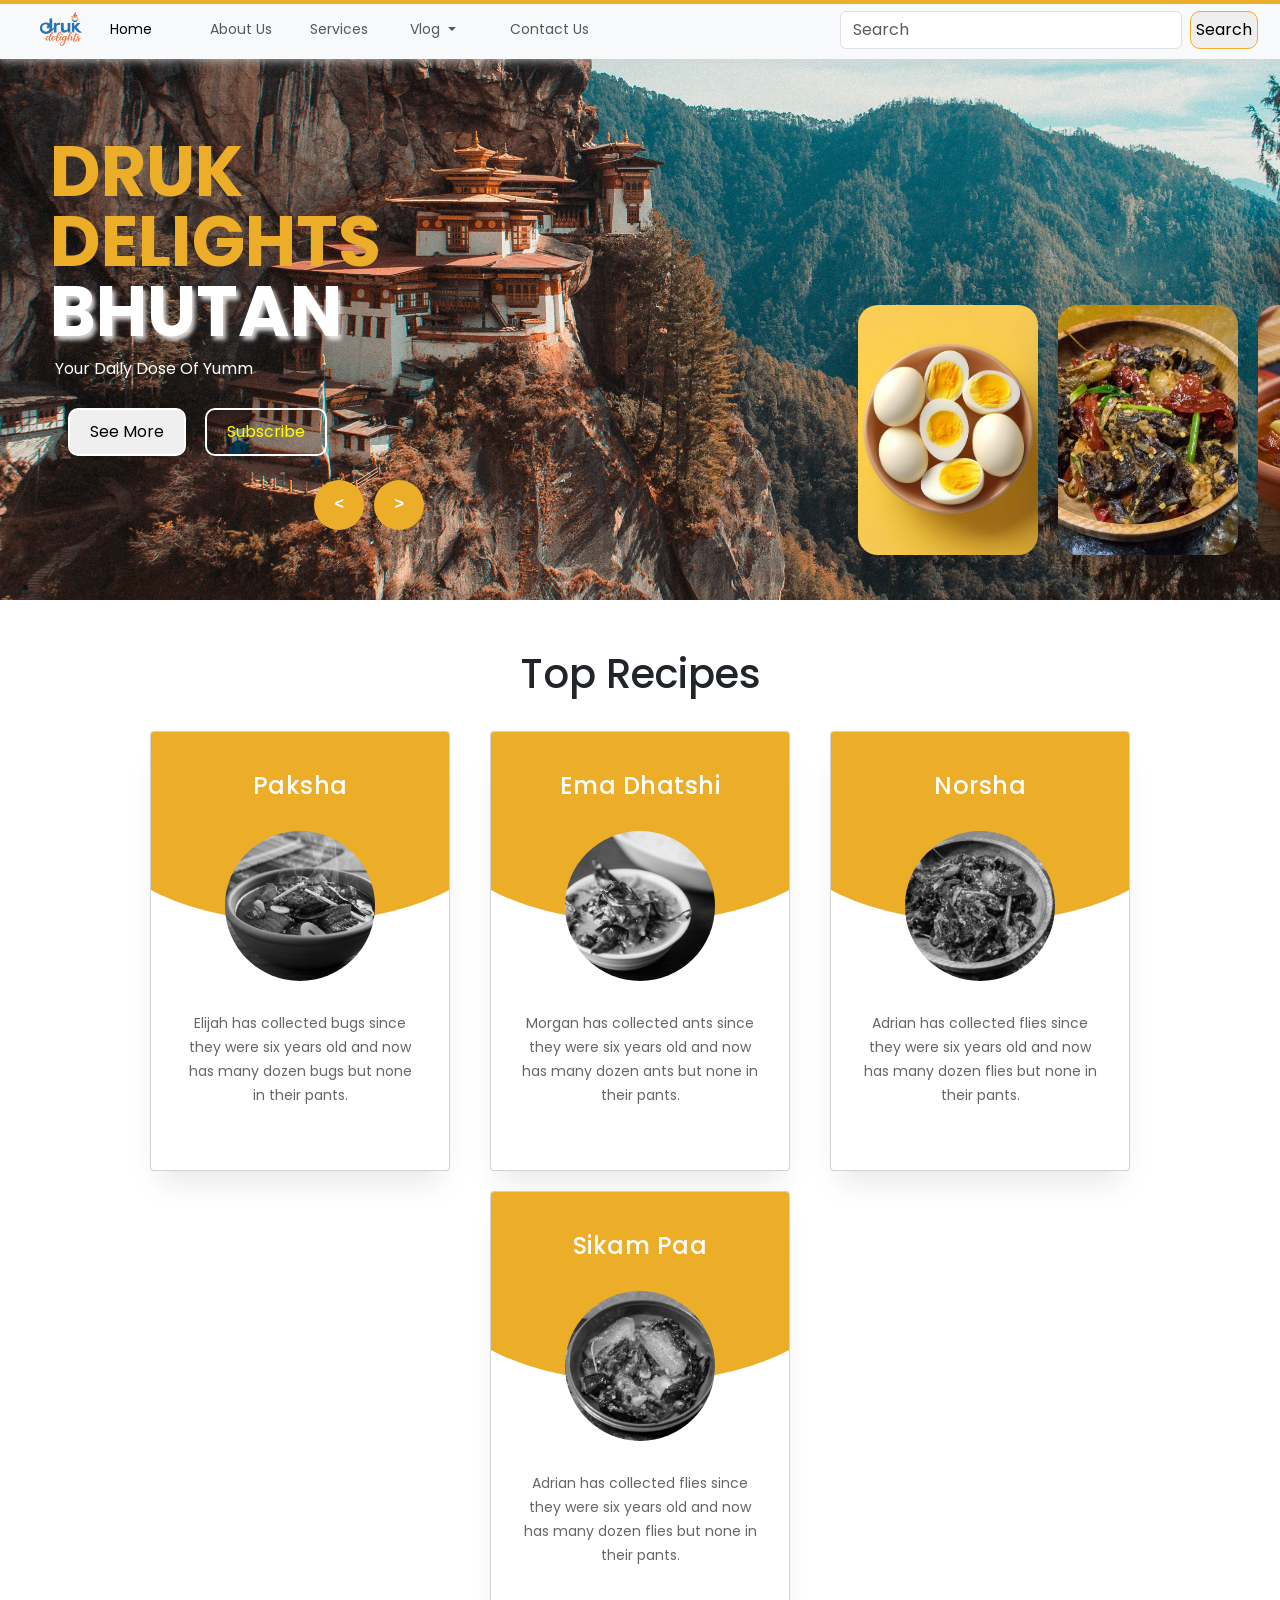
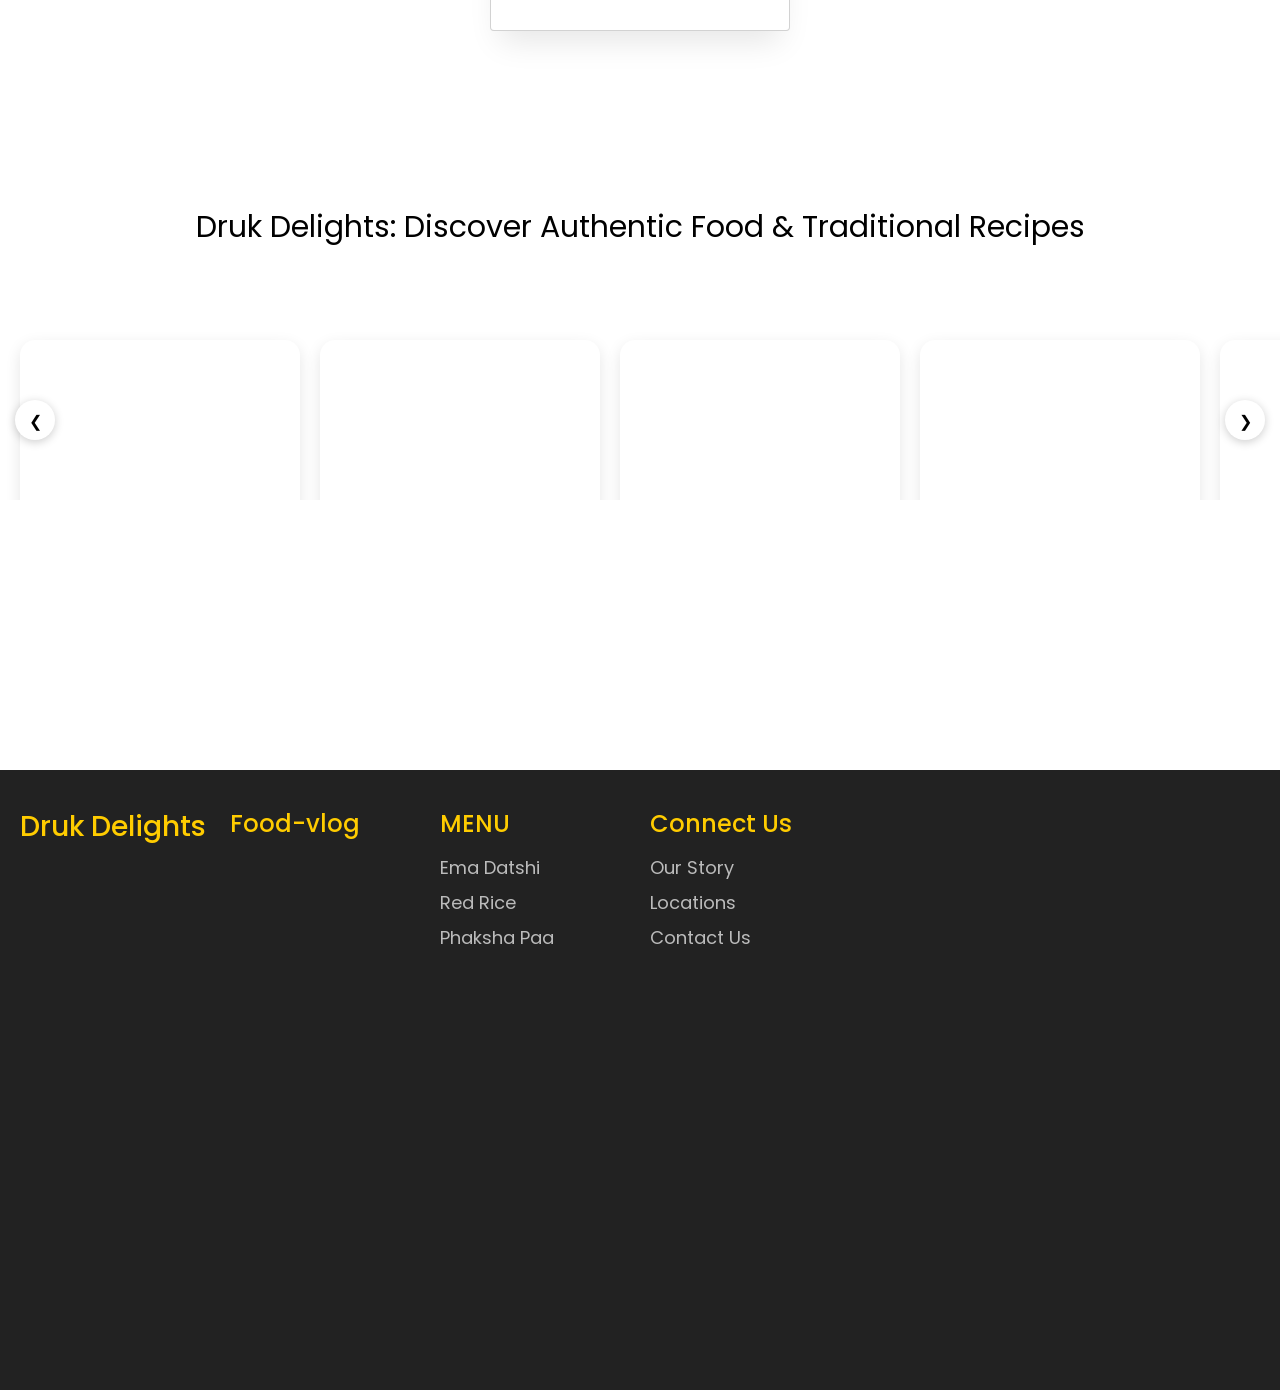
==== commit 870e7a6d: "Revert "modified" This reverts commit f6db626fdf960e0b8d178084f9dc8f0233e40314." ====
--- a/index.html
+++ b/index.html
@@ -17,7 +17,7 @@
 <body>
     <!-- header -->
      <div class="top-line"></div>
-    <nav class="navbar navbar-expand-lg bg-body-tertiary" style="position: fixed; z-index: 1000; width: 100%; box-shadow: 0 0 10px lightgray; padding-left: 80px; padding-right: 80px; font-size: 18px;">
+    <nav class="navbar navbar-expand-lg bg-body-tertiary" style="position: fixed; z-index: 1000; width: 100%; box-shadow: 0 0 10px lightgray; padding-left: 80px; padding-right: 80px;">
         <div class="container-fluid">
              <img src="img/group_4_logo.png" alt="Logo" style="width: 80px;">
             <button class="navbar-toggler" type="button" data-bs-toggle="collapse" data-bs-target="#navbarSupportedContent" aria-controls="navbarSupportedContent" aria-expanded="false" aria-label="Toggle navigation">
@@ -170,7 +170,7 @@
 
         <div class="cards">
 
-        <div class="card" >
+        <div class="card" data-aos="fade-right" data-aos-duration="1200" data-aos-easing="ease-in-out">
             <article>
             <h2>Paksha</h2>
             <div class="pic"><img src="img/Phaksha.jpg"></div>
@@ -216,6 +216,7 @@
             <div class="pic"><img src="img/sikam.jpg"></div>
 
             <div class="desc">Adrian has collected flies since they were six years old and now has many dozen flies but none in their pants.</div>
+
             </article>
             <div class="actions">
             
@@ -240,8 +241,8 @@
     <section class="recipe-section">
         <!-- <h2 class="section-title">Watch Bhutanese Recipes</h2> -->
         <div class="carousel-container">
-            <button class="nav left" onclick="slideLeft()" data-aos="fade-left">❮</button>
-            <div class="carousel" id="carousel" data-aos="fade-left">
+            <button class="nav left" onclick="slideLeft()">❮</button>
+            <div class="carousel" id="carousel">
 
                 <!-- CARD 1 -->
                 <div class="cardForcara">
@@ -333,7 +334,7 @@
 
 
             </div>
-            <button class="nav right" onclick="slideRight()" data-aos="fade-left">❯</button>
+            <button class="nav right" onclick="slideRight()">❯</button>
         </div>
     </section>
 
@@ -387,8 +388,6 @@
     <!-- Bootstraps -->
      <script src="https://cdn.jsdelivr.net/npm/bootstrap@5.3.8/dist/js/bootstrap.bundle.min.js" integrity="sha384-FKyoEForCGlyvwx9Hj09JcYn3nv7wiPVlz7YYwJrWVcXK/BmnVDxM+D2scQbITxI" crossorigin="anonymous"></script>
 
-
-
      <!-- js link -->
     <script src="JS/app.js"></script>
 </body>
--- a/CSS/style.css
+++ b/CSS/style.css
@@ -298,7 +298,7 @@
         width: 500px;
     }
 }
-@media  (max-width: 1024px) {
+@media (min-width: 750px) , (max-width: 1024px) {
     .navbar .container-fluid ul li {
         width: 100px;
         margin: 0;
@@ -353,15 +353,60 @@
 }
 
 
-
+@media (min-width: 600px),(max-width:750px) {
+     .navbar {
+        padding: 3px 10px !important;
+    }
+    .container-fluid {
+        justify-content: space-between !important;
+    }
+    .carousel {
+        height: 600px !important;
+    }
+    .recipe-section .carousel-container div#carousel {
+        top: 0;
+        height: 200px !important;
+    }
+    .recipe-section .carousel-container div#carousel .cardForcara h3,p{
+        display: none;
+    }
+    button.nav {
+        top: 120px;
+    }
+    footer {
+        margin-top: 20px;
+    }
+    .footer-container {
+        font-size: 18px;
+    }
+    .footer-container div.footer-col {
+        height: 50px;
+    }
+    .footer-container div.footer-col p:nth-child(2) {
+        display: none;
+    }
+    .footer-container div.footer-col ul {
+        /* display: flex;
+        gap: 20px; */
+    }
+    .footer-container .map {
+        position: relative;
+        top: 20px;
+        width: 400px;
+    }
+    .footer-container .map iframe {
+        width: 100%;
+        height: 100px;
+    }
+}
 
 @media (max-width: 480px) {
     .navbar {
         padding: 3px 10px !important;
-  }
-  .container-fluid {
+    }
+    .container-fluid {
         justify-content: space-between !important;
-  }
+    }
     .carousel {
         height: 600px;
      }
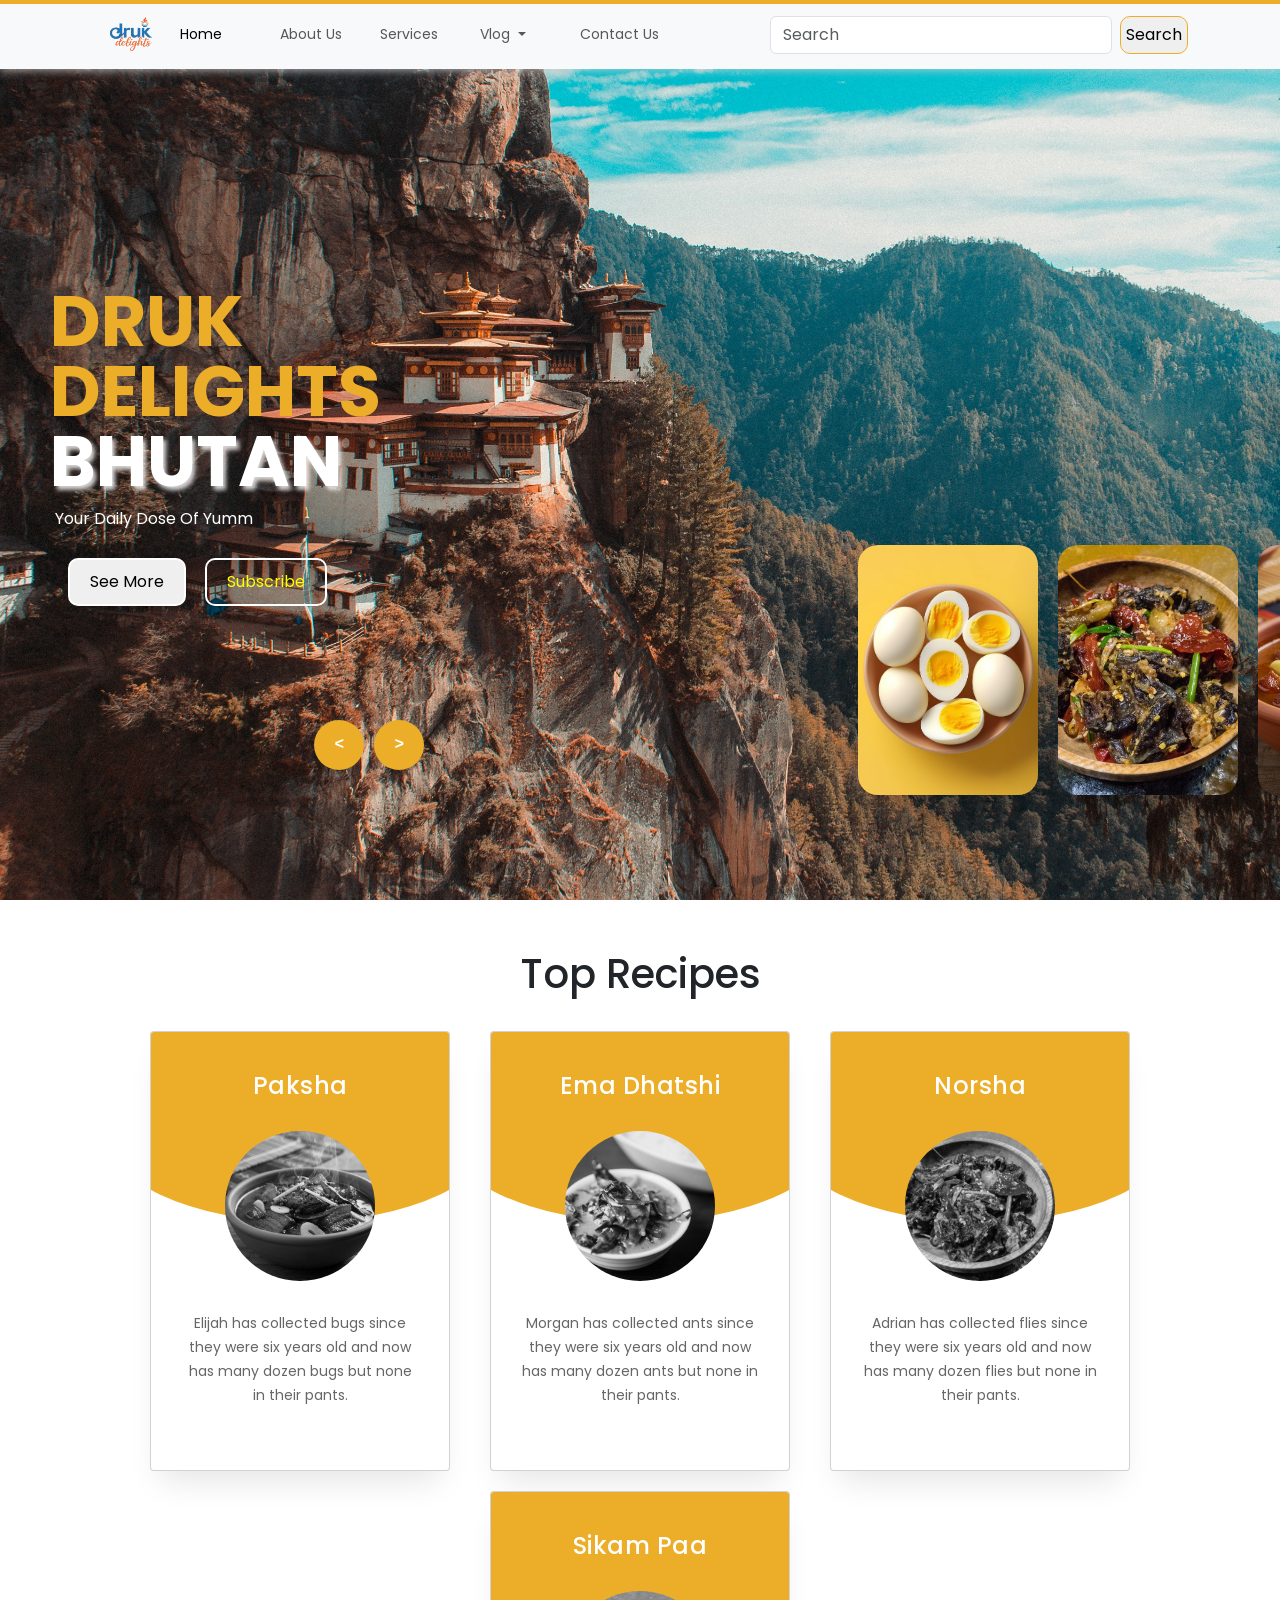
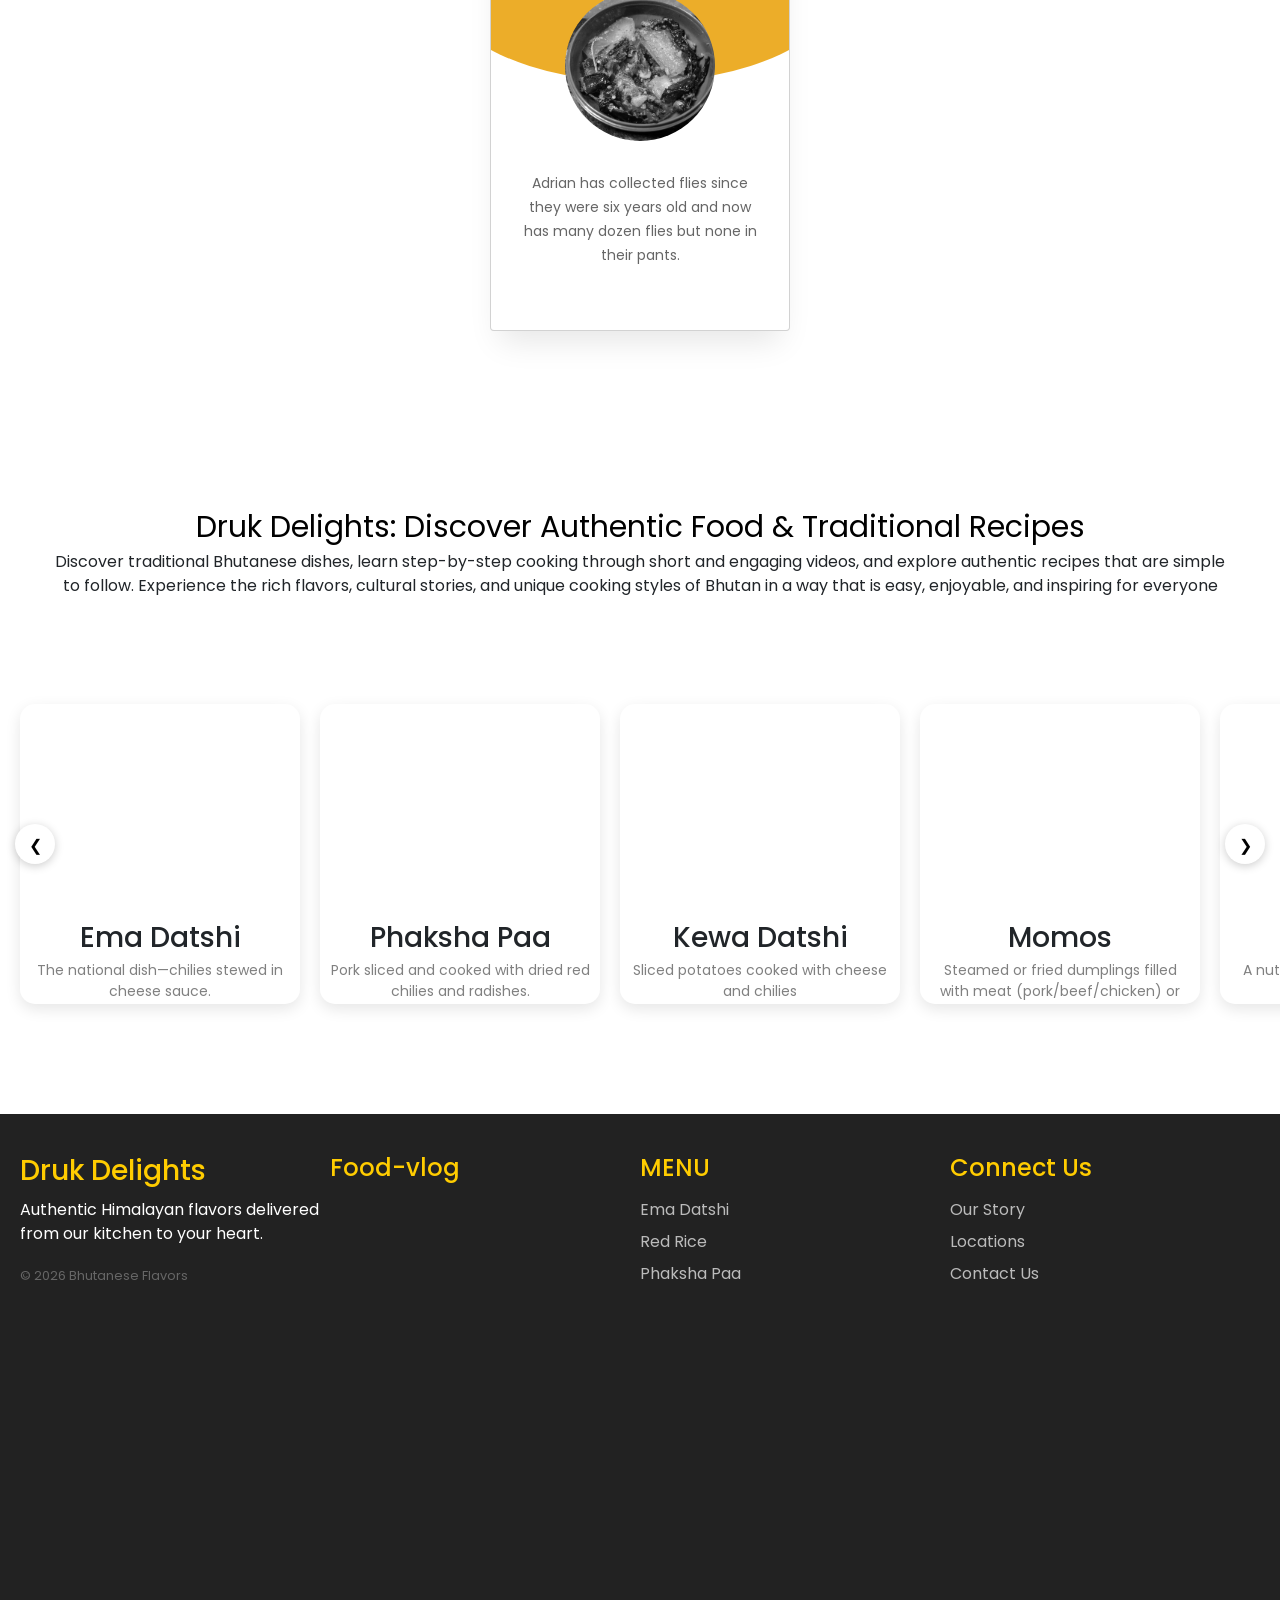
==== commit 8a202484: "Revert "Media quary" This reverts commit cc910c06ccf6d7a251e7d160f42d3da2dbd7f593." ====
--- a/index.html
+++ b/index.html
@@ -26,13 +26,13 @@
             <div class="collapse navbar-collapse" id="navbarSupportedContent">
             <ul class="navbar-nav me-auto mb-2 mb-lg-0">
                 <li class="nav-item">
-                <a class="nav-link active" aria-current="page" href="#">Home</a>
+                <a class="nav-link active" aria-current="page" href="#" class="active">Home</a>
                 </li>
                 <li class="nav-item">
                 <a class="nav-link" href="about.html">About Us</a>
                 </li>
                 <li class="nav-item">
-                <a class="nav-link" href="services.html" >Services</a>
+                <a class="nav-link" href="services.html" class="active">Services</a>
                 </li>
                 <li class="nav-item dropdown">
                 <a class="nav-link dropdown-toggle" href="#" role="button" data-bs-toggle="dropdown" aria-expanded="false">
--- a/CSS/style.css
+++ b/CSS/style.css
@@ -35,6 +35,7 @@
 }
 /* top line */
 
+
 /* header */
 
 .collapse ul.navbar-nav li {
@@ -56,9 +57,9 @@
 
 /* carousel */
 
-.carousel{
+div.carousel{
     width: 100%;
-    height: 100vh !important;
+    height: 100vh;
     /* margin-top: -50 px; */
     overflow: hidden;
     position: relative;
@@ -79,8 +80,8 @@
     transition: 1s;
 }
 
-div.carousel .list .item:nth-child(1),
-div.carousel .list .item:nth-child(2){
+.carousel .list .item:nth-child(1),
+.carousel .list .item:nth-child(2){
     top: 0;
     left: 0;
     transform: translate(0, 0);
@@ -89,23 +90,23 @@
     height: 100%;
 }
 
-div.carousel .list .item:nth-child(3){
+.carousel .list .item:nth-child(3){
     left: 67%;
 }
 
-div.carousel .list .item:nth-child(4){
+.carousel .list .item:nth-child(4){
     left: calc(67% + 200px);
 }
 
-div.carousel .list .item:nth-child(5){
+.carousel .list .item:nth-child(5){
     left: calc(67% + 400px);
 }
 
-div.carousel .list .item:nth-child(6){
+.carousel .list .item:nth-child(6){
     left: calc(67% + 600px);
 }
 
-div.carousel .list .item:nth-child(n+7){
+.carousel .list .item:nth-child(n+7){
     left: calc(67% + 800px);
     opacity: 0;
 }
@@ -252,7 +253,7 @@
 
 
 /* time running */
-div.carousel .timeRunning{
+.carousel .timeRunning{
     position: absolute;
     z-index: 2000;
     width: 0%;
@@ -317,7 +318,7 @@
     .card {
         min-width:100px;
     }
-    div.carousel {
+    .carousel {
         height: 50vh;
     }
     .list .item .content{
@@ -348,58 +349,30 @@
         margin: 0 auto;
     }
     .footer-container .map iframe {
-        height: 200px;
-    }
-}
-
-
-@media (min-width: 600px),(max-width:750px) {
-     .navbar {
-        padding: 3px 10px !important;
-    }
-    .container-fluid {
-        justify-content: space-between !important;
-    }
-    .carousel {
-        height: 600px !important;
-    }
-    .recipe-section .carousel-container div#carousel {
-        top: 0;
-        height: 200px !important;
-    }
-    .recipe-section .carousel-container div#carousel .cardForcara h3,p{
-        display: none;
-    }
-    button.nav {
-        top: 120px;
-    }
-    footer {
-        margin-top: 20px;
-    }
-    .footer-container {
-        font-size: 18px;
-    }
-    .footer-container div.footer-col {
-        height: 50px;
-    }
-    .footer-container div.footer-col p:nth-child(2) {
-        display: none;
-    }
-    .footer-container div.footer-col ul {
-        /* display: flex;
-        gap: 20px; */
-    }
-    .footer-container .map {
-        position: relative;
-        top: 20px;
-        width: 400px;
-    }
-    .footer-container .map iframe {
-        width: 100%;
-        height: 100px;
-    }
-}
-
+        height: 300px;
+    }
+}
+
+/* @media screen and (max-width: 690px){
+
+    header nav a{
+        font-size: 14px;
+        margin-right: 0;
+    }
+
+    .list .item .content{
+        top: 40%;
+    }
+
+    .content .title, .content .name{
+        font-size: 45px;
+    }
+
+    .content .btn #btn1{
+        padding: 10px 15px;
+        font-size: 14px;
+    }
+} */
 @media (max-width: 480px) {
     .navbar {
         padding: 3px 10px !important;
